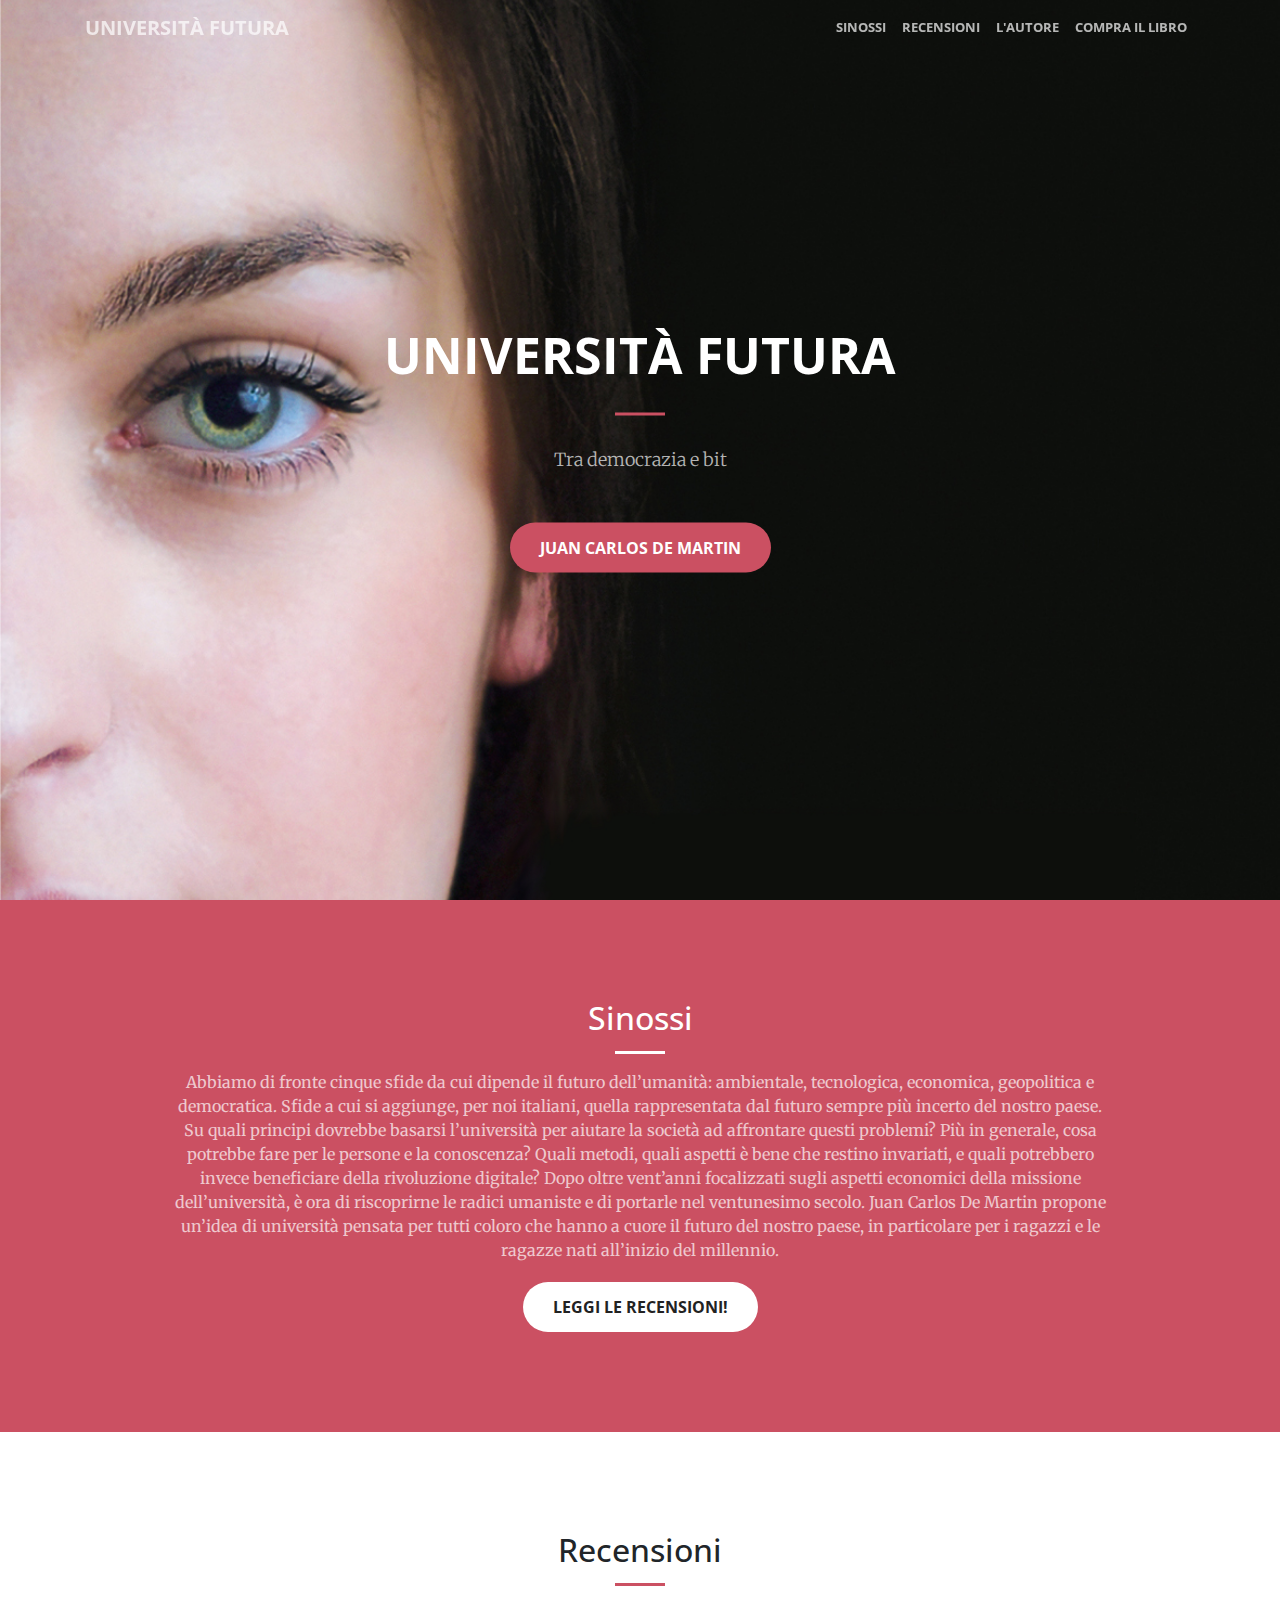
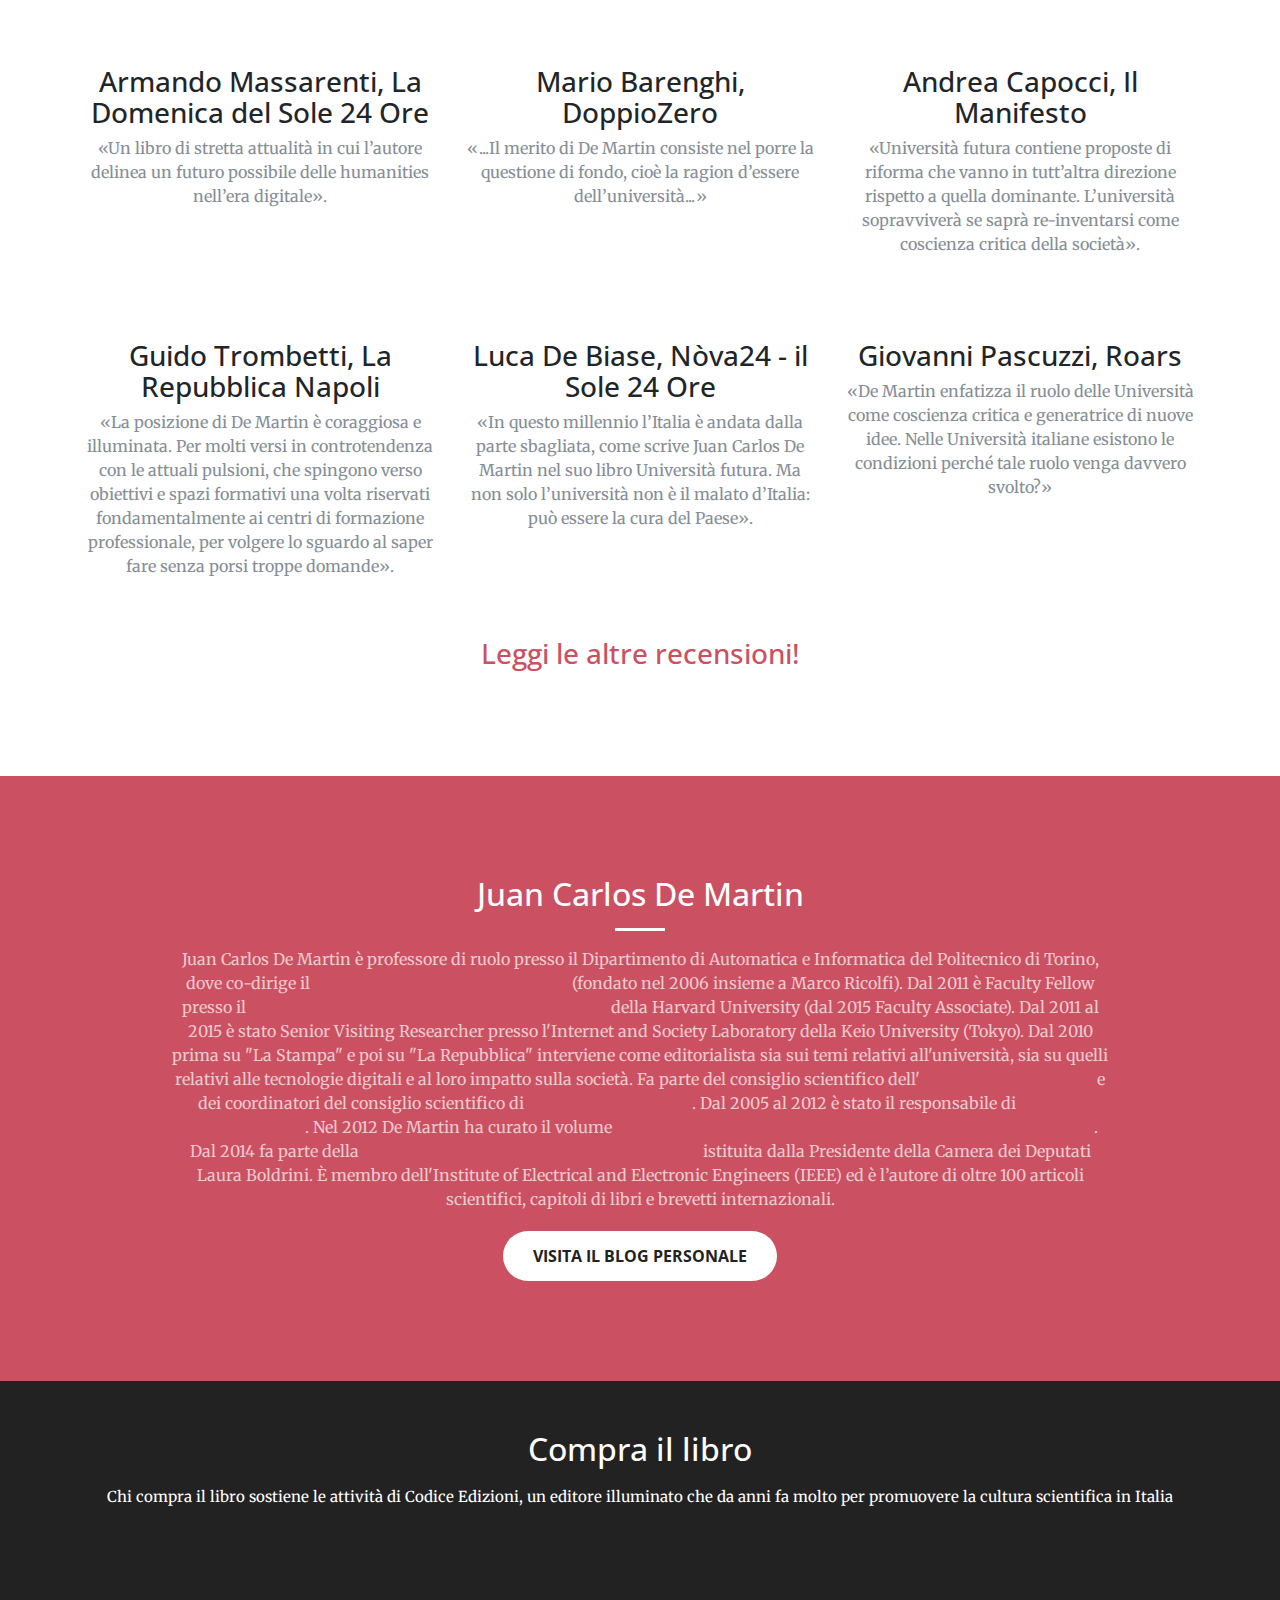
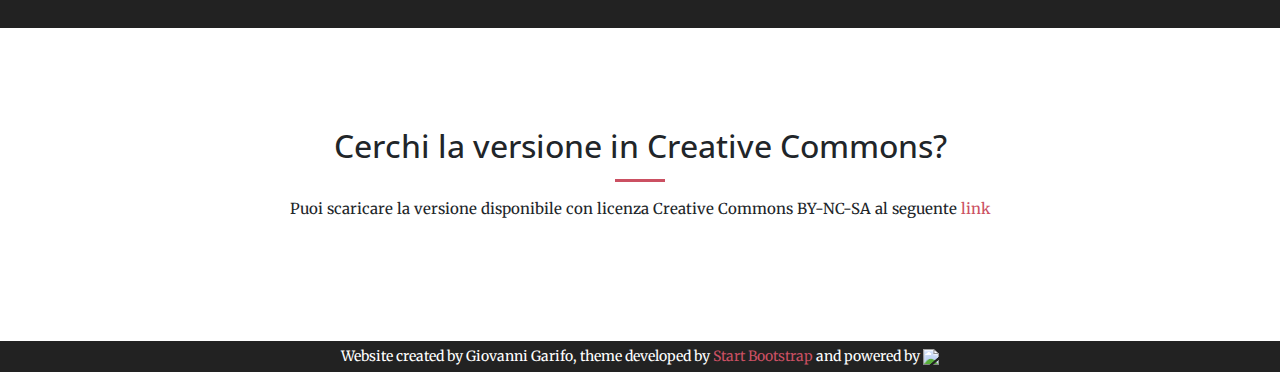
==== index.html @ fe50b53c "minor changes to main menu" ====
<!DOCTYPE html>
<html lang="en">

<head>

  <meta charset="utf-8">
  <meta name="viewport" content="width=device-width, initial-scale=1, shrink-to-fit=no">
  <meta name="description" content="Sito web del libro Università Futura scritto da Juan Carlos De Martin.">
  <meta name="author" content="Juan Carlos De Martin">

  <title>Università Futura</title>

  <!-- Twitter Card data -->
  <meta name="twitter:card" content="summary">
  <meta name="twitter:title" content="Page Title">
  <meta name="twitter:description" content="Sito web del libro Università Futura scritto da Juan Carlos De Martin.">
  <!-- Twitter Summary card images must be at least 120x120px -->
  <meta name="twitter:image" content="http://www.universitafutura.it/img/header-crop.jpg">

  <!-- Open Graph data -->
  <meta property="og:title" content="Universita Futura" />
  <meta property="og:url" content="http://www.universitafutura.it" />
  <meta property="og:image" content="http://www.universitafutura.it/img/header-crop.jpg" />
  <meta property="og:description" content="Sito web del libro Università Futura scritto da Juan Carlos De Martin." />
  <meta property="og:site_name" content="Universita Futura" />


  <!-- Bootstrap core CSS -->
  <link href="vendor/bootstrap/css/bootstrap.min.css" rel="stylesheet">

  <!-- Custom fonts for this template -->
  <link href="vendor/font-awesome/css/font-awesome.min.css" rel="stylesheet" type="text/css">
  <link href='https://fonts.googleapis.com/css?family=Open+Sans:300italic,400italic,600italic,700italic,800italic,400,300,600,700,800'
    rel='stylesheet' type='text/css'>
  <link href='https://fonts.googleapis.com/css?family=Merriweather:400,300,300italic,400italic,700,700italic,900,900italic'
    rel='stylesheet' type='text/css'>

  <!-- Plugin CSS -->
  <link href="vendor/magnific-popup/magnific-popup.css" rel="stylesheet">

  <!-- Custom styles for this template CHANGE TO CSS ONCE FINISHED -->
  <link href="css/creative.css" rel="stylesheet">

</head>

<body id="page-top">

  <!-- Navigation -->
  <nav class="navbar navbar-expand-lg navbar-light fixed-top" id="mainNav">
    <div class="container">
      <a class="navbar-brand js-scroll-trigger" href="#page-top">Università Futura</a>
      <button class="navbar-toggler navbar-toggler-right" type="button" data-toggle="collapse" data-target="#navbarResponsive"
        aria-controls="navbarResponsive" aria-expanded="false" aria-label="Toggle navigation">
        <span class="navbar-toggler-icon"></span>
      </button>
      <div class="collapse navbar-collapse" id="navbarResponsive">
        <ul class="navbar-nav ml-auto">
          <li class="nav-item">
            <a class="nav-link js-scroll-trigger" href="#synopsis">Sinossi</a>
          </li>
          <li class="nav-item">
            <a class="nav-link js-scroll-trigger" href="#reviews">Recensioni</a>
          </li>
          <li class="nav-item">
            <a class="nav-link js-scroll-trigger" href="#author">L'Autore</a>
          </li>
          <li class="nav-item">
            <a class="nav-link js-scroll-trigger" href="#buy">Compra il libro</a>
          </li>
        </ul>
      </div>
    </div>
  </nav>

  <header class="masthead">
    <div class="header-content">
      <div class="header-content-inner">
        <h1 id="homeHeading">Università Futura</h1>
        <hr>
        <p>Tra democrazia e bit</p>
        <a class="btn btn-primary btn-xl js-scroll-trigger" href="#author">Juan Carlos De Martin</a>
      </div>
    </div>
  </header>

  <section class="bg-primary" id="synopsis">
    <div class="container">
      <div class="row">
        <div class="col-lg-8 mx-auto text-center" style="max-width: 85%; flex: 85%;">
          <h2 class="section-heading text-white">Sinossi</h2>
          <hr class="light">
          <p class="text-faded">Abbiamo di fronte cinque sfide da cui dipende il futuro dell’umanità: ambientale, tecnologica, economica, geopolitica
            e democratica. Sfide a cui si aggiunge, per noi italiani, quella rappresentata dal futuro sempre più incerto
            del nostro paese. Su quali principi dovrebbe basarsi l’università per aiutare la società ad affrontare questi
            problemi? Più in generale, cosa potrebbe fare per le persone e la conoscenza? Quali metodi, quali aspetti è bene
            che restino invariati, e quali potrebbero invece beneficiare della rivoluzione digitale? Dopo oltre vent’anni
            focalizzati sugli aspetti economici della missione dell’università, è ora di riscoprirne le radici umaniste e
            di portarle nel ventunesimo secolo. Juan Carlos De Martin propone un’idea di università pensata per tutti coloro
            che hanno a cuore il futuro del nostro paese, in particolare per i ragazzi e le ragazze nati all’inizio del millennio.</p>
          <a class="btn btn-default btn-xl js-scroll-trigger" href="#reviews">Leggi le recensioni!</a>
        </div>
      </div>
    </div>
  </section>

  <section id="reviews">
    <div class="container">
      <div class="row">
        <div class="col-lg-12 text-center">
          <h2 class="section-heading">Recensioni</h2>
          <hr class="primary">
        </div>
      </div>
    </div>
    <div class="container">
      <div class="row">
        <div class="col-lg-4 col-md-6 text-center">
          <div class="reviews-box">
            <a href="http://www.codiceedizioni.it/rassegne/de-martin-le-radici-del-futuro-armando-massarenti-la-domenica-del-sole-24-ore/">
              <i class="fa fa-4x fa-newspaper-o text-primary sr-icons"></i>
            </a>
            <h3>Armando Massarenti, La Domenica del Sole 24 Ore</h3>
            <p class="text-muted">«Un libro di stretta attualità in cui l’autore delinea un futuro possibile delle humanities nell’era digitale».</p>
          </div>
        </div>
        <div class="col-lg-4 col-md-6 text-center">
          <div class="reviews-box">
            <a href="http://www.doppiozero.com/materiali/cosa-serve-luniversita">
              <i class="fa fa-4x fa-newspaper-o text-primary sr-icons"></i>
            </a>
            <h3>Mario Barenghi, DoppioZero</h3>
            <p class="text-muted">«...Il merito di De Martin consiste nel porre la questione di fondo, cioè la ragion d’essere dell’università...»</p>
          </div>
        </div>
        <div class="col-lg-4 col-md-6 text-center">
          <div class="reviews-box">
            <a href="http://www.codiceedizioni.it/rassegne/de-martin-lindifferenza-sistema-soffoca-lagora-del-sapere-andrea-capocci-manifesto/">
              <i class="fa fa-4x fa-newspaper-o text-primary sr-icons"></i>
            </a>
            <h3>Andrea Capocci, Il Manifesto</h3>
            <p class="text-muted">
              «Università futura contiene proposte di riforma che vanno in tutt’altra direzione rispetto a quella dominante. L’università
              sopravviverà se saprà re-inventarsi come coscienza critica della società».</p>
          </div>
        </div>
        <div class="col-lg-4 col-md-6 text-center">
          <div class="reviews-box">
            <a href="http://www.codiceedizioni.it/rassegne/de-martin-perche-difendo-pensiero-inutile-guido-trombetti-la-repubblica-napoli/">
              <i class="fa fa-4x fa-newspaper-o text-primary sr-icons"></i>
            </a>
            <h3>Guido Trombetti, La Repubblica Napoli</h3>
            <p class="text-muted">«La posizione di De Martin è coraggiosa e illuminata. Per molti versi in controtendenza con le attuali pulsioni,
              che spingono verso obiettivi e spazi formativi una volta riservati fondamentalmente ai centri di formazione
              professionale, per volgere lo sguardo al saper fare senza porsi troppe domande».</p>

          </div>
        </div>
        <div class="col-lg-4 col-md-6 text-center">
          <div class="reviews-box">
            <a href="http://www.codiceedizioni.it/rassegne/de-martin-ricerca-globale-cura-litalia-luca-de-biase-nova24-sole-24-ore/">
              <i class="fa fa-4x fa-newspaper-o text-primary sr-icons"></i>
            </a>
            <h3>Luca De Biase, Nòva24 - il Sole 24 Ore</h3>
            <p class="text-muted">
              «In questo millennio l’Italia è andata dalla parte sbagliata, come scrive Juan Carlos De Martin nel suo libro Università
              futura. Ma non solo l’università non è il malato d’Italia: può essere la cura del Paese».</p>
          </div>
        </div>
        <div class="col-lg-4 col-md-6 text-center">
          <div class="reviews-box">
            <a href="https://www.roars.it/online/a-proposito-del-libro-universita-futura-tra-democrazia-e-bit/">
              <i class="fa fa-4x fa-newspaper-o text-primary sr-icons"></i>
            </a>
            <h3>Giovanni Pascuzzi, Roars</h3>
            <p class="text-muted">«De Martin enfatizza il ruolo delle Università come coscienza critica e generatrice di nuove idee. Nelle Università
              italiane esistono le condizioni perché tale ruolo venga davvero svolto?»</p>
          </div>
        </div>
      </div>
    </div>
    <!-- altre recensioni -->
    <div style="text-align: center; padding-top: 40px;">
      <a href="http://www.codiceedizioni.it/libri/universita-futura/">
        <h3>Leggi le altre recensioni!</h3>
      </a>
    </div>

  </section>

  <section class="bg-primary" id="author">
    <div class="container">
      <div class="row">
        <div class="col-lg-8 mx-auto text-center" style="max-width: 85%; flex: 85%;">
          <h2 class="section-heading text-white">Juan Carlos De Martin</h2>
          <hr class="light">
          <p class="text-faded">Juan Carlos De Martin è professore di ruolo presso il Dipartimento di Automatica e Informatica del Politecnico
            di Torino, dove co-dirige il
            <a href="https://nexa.polito.it">Centro Nexa su Internet e Società</a> (fondato nel 2006 insieme a Marco Ricolfi). Dal 2011 è Faculty Fellow presso
            il
            <a href="https://cyber.harvard.edu">Berkman Klein Center for Internet and Society</a> della Harvard University (dal 2015 Faculty Associate). Dal
            2011 al 2015 è stato Senior Visiting Researcher presso l'Internet and Society Laboratory della Keio University
            (Tokyo). Dal 2010 prima su "La Stampa" e poi su "La Repubblica" interviene come editorialista sia sui temi relativi
            all'università, sia su quelli relativi alle tecnologie digitali e al loro impatto sulla società. Fa parte del
            consiglio scientifico dell'
            <a href="http://www.treccani.it">Enciclopedia Treccani</a> e dei coordinatori del consiglio scientifico di
            <a href="http://biennaledemocrazia.it">Biennale Democrazia</a>. Dal 2005 al 2012 è stato il responsabile di
            <a href="http://www.creativecommons.it">Creative Commons Italia</a>. Nel 2012 De Martin ha curato il volume
            <a href="https://www.openbookpublishers.com/product/93/the-digital-public-domain--foundations-for-an-open-culture">“The Digital Public Domain: Foundations for an Open Culture”</a>. Dal 2014 fa parte della
            <a href="http://www.camera.it/leg17/1174">commissione di studio sui diritti in Internet</a> istituita dalla Presidente della Camera dei Deputati Laura
            Boldrini. È membro dell'Institute of Electrical and Electronic Engineers (IEEE) ed è l’autore di oltre 100 articoli
            scientifici, capitoli di libri e brevetti internazionali. </p>
          <a class="btn btn-default btn-xl js-scroll-trigger" href="https://demartin.polito.it/">Visita il Blog Personale</a>
        </div>
      </div>
    </div>
  </section>

  <div class="call-to-action bg-dark">
    <div class="container text-center">
      <h2>Compra il libro</h2>
      <p style="font-size: 15px;">Chi compra il libro sostiene le attività di Codice Edizioni, un editore illuminato che da anni fa molto per promuovere
        la cultura scientifica in Italia</p>
      <a class="btn btn-default btn-xl sr-button" href="https://www.ibs.it/universita-futura-tra-democrazia-bit-ebook-juan-carlos-de-martin/e/9788875786830">IBS</a>
      <a class="btn btn-default btn-xl sr-button" href="http://www.codiceedizioni.it/libri/universita-futura/">CodiceEdizioni</a>
      <a class="btn btn-default btn-xl sr-button" href="https://www.amazon.it/Universit%C3%A0-futura-Tra-democrazia-bit/dp/8875784302/ref=sr_1_1?ie=UTF8&qid=1504892386&sr=8-1&keywords=universit%C3%A0+futura">Amazon</a>
    </div>
  </div>

  <section id="buy">
    <div class="container">
      <div class="row">
        <div class="col-lg-8 mx-auto text-center">
          <h2 class="section-heading">Cerchi la versione in Creative Commons?</h2>
          <hr class="primary">
          <p style="font-size: 15px;">Puoi scaricare la versione disponibile con licenza Creative Commons BY-NC-SA al seguente
            <a href="files/Book-De_Martin-Universita_Futura_Tra_democrazia_e_bit-2017.pdf">link</a>
          </p>
        </div>
      </div>
    </div>
  </section>

  <div class="credits bg-dark">
    <div class="container text-center">
      <p style="font-size: 14px; margin-bottom: 0px; padding: 5px;">Website created by Giovanni Garifo, theme developed by
        <a href="https://startbootstrap.com/">Start Bootstrap</a> and powered by
        <a href="https://getbootstrap.com/">
          <img style="width: 50px;" class="credits-logo" src="http://getbootstrap.com/assets/img/bootstrap-stack.png" />
        </a>
      </p>
    </div>

    <!-- Bootstrap core JavaScript -->
    <script src="vendor/jquery/jquery.min.js"></script>
    <script src="vendor/popper/popper.min.js"></script>
    <script src="vendor/bootstrap/js/bootstrap.min.js"></script>

    <!-- Plugin JavaScript -->
    <script src="vendor/jquery-easing/jquery.easing.min.js"></script>
    <script src="vendor/scrollreveal/scrollreveal.min.js"></script>
    <script src="vendor/magnific-popup/jquery.magnific-popup.min.js"></script>

    <!-- Custom scripts for this template -->
    <script src="js/creative.min.js"></script>

</body>

</html>
---- css/creative.css ----
body,
html {
  width: 100%;
  height: 100%; }

body {
  font-family: 'Merriweather', 'Helvetica Neue', Arial, sans-serif; }

hr {
  max-width: 50px;
  border-width: 3px;
  border-color: #cb5062; }

hr.light {
  border-color: white; }

a {
  color: #cb5062;
  -webkit-transition: all 0.2s;
  -moz-transition: all 0.2s;
  transition: all 0.2s; }
  a:focus, a:hover {
    color: #cb5062; }

h1,
h2,
h3,
h4,
h5,
h6 {
  font-family: 'Open Sans', 'Helvetica Neue', Arial, sans-serif; }

p {
  font-size: 16px;
  line-height: 1.5;
  margin-bottom: 20px; }

.bg-primary {
  background-color: #cb5062 !important; }

.bg-dark {
  color: white;
  background-color: #222222 !important; }

.text-faded {
  color: rgba(255, 255, 255, 0.7); }

section {
  padding: 100px 0; }

.section-heading {
  margin-top: 0; }

::-moz-selection {
  color: white;
  background: #222222;
  text-shadow: none; }

::selection {
  color: white;
  background: #222222;
  text-shadow: none; }

img::selection {
  color: white;
  background: transparent; }

img::-moz-selection {
  color: white;
  background: transparent; }

body {
  -webkit-tap-highlight-color: #222222; }

#mainNav {
  border-color: rgba(34, 34, 34, 0.05);
  background-color: white;
  font-family: 'Open Sans', 'Helvetica Neue', Arial, sans-serif;
  -webkit-transition: all 0.2s;
  -moz-transition: all 0.2s;
  transition: all 0.2s; }
  #mainNav .navbar-brand {
    font-weight: 700;
    text-transform: uppercase;
    color: #cb5062;
    font-family: 'Open Sans', 'Helvetica Neue', Arial, sans-serif; }
    #mainNav .navbar-brand:focus, #mainNav .navbar-brand:hover {
      color: #cb5062; }
  #mainNav .navbar-toggle {
    font-size: 12px;
    font-weight: 700;
    text-transform: uppercase;
    color: #222222; }
  #mainNav .navbar-nav > li.nav-item > a.nav-link:focus,
  #mainNav .navbar-nav > li.nav-item > a.nav-link {
    font-size: 13px;
    font-weight: 700;
    text-transform: uppercase;
    color: #222222; }
    #mainNav .navbar-nav > li.nav-item > a.nav-link:focus:hover,
    #mainNav .navbar-nav > li.nav-item > a.nav-link:hover {
      color: #cb5062; }
    #mainNav .navbar-nav > li.nav-item > a.nav-link:focus.active,
    #mainNav .navbar-nav > li.nav-item > a.nav-link.active {
      color: #cb5062 !important;
      background-color: transparent; }
      #mainNav .navbar-nav > li.nav-item > a.nav-link:focus.active:hover,
      #mainNav .navbar-nav > li.nav-item > a.nav-link.active:hover {
        background-color: transparent; }
  @media (min-width: 992px) {
    #mainNav {
      border-color: rgba(255, 255, 255, 0.3);
      background-color: transparent; }
      #mainNav .navbar-brand {
        color: rgba(255, 255, 255, 0.7); }
        #mainNav .navbar-brand:focus, #mainNav .navbar-brand:hover {
          color: white; }
      #mainNav .navbar-nav > li.nav-item > a.nav-link,
      #mainNav .navbar-nav > li.nav-item > a.nav-link:focus {
        color: rgba(255, 255, 255, 0.7); }
        #mainNav .navbar-nav > li.nav-item > a.nav-link:hover,
        #mainNav .navbar-nav > li.nav-item > a.nav-link:focus:hover {
          color: white; }
      #mainNav.navbar-shrink {
        border-color: rgba(34, 34, 34, 0.05);
        background-color: white; }
        #mainNav.navbar-shrink .navbar-brand {
          font-size: 16px;
          color: #cb5062; }
          #mainNav.navbar-shrink .navbar-brand:focus, #mainNav.navbar-shrink .navbar-brand:hover {
            color: #cb5062; }
        #mainNav.navbar-shrink .navbar-nav > li.nav-item > a.nav-link,
        #mainNav.navbar-shrink .navbar-nav > li.nav-item > a.nav-link:focus {
          color: #222222; }
          #mainNav.navbar-shrink .navbar-nav > li.nav-item > a.nav-link:hover,
          #mainNav.navbar-shrink .navbar-nav > li.nav-item > a.nav-link:focus:hover {
            color: #cb5062; } }

header.masthead {
  position: relative;
  width: 100%;
  min-height: auto;
  text-align: center;
  color: white;
  background-image: url("../img/header.jpg");
  background-position: center;
  -webkit-background-size: cover;
  -moz-background-size: cover;
  -o-background-size: cover;
  background-size: cover; }
  header.masthead .header-content {
    position: relative;
    width: 100%;
    padding: 150px 15px 100px;
    text-align: center; }
    header.masthead .header-content .header-content-inner h1 {
      font-size: 30px;
      font-weight: 700;
      margin-top: 0;
      margin-bottom: 0;
      text-transform: uppercase; }
    header.masthead .header-content .header-content-inner hr {
      margin: 30px auto; }
    header.masthead .header-content .header-content-inner p {
      font-size: 16px;
      font-weight: 300;
      margin-bottom: 50px;
      color: rgba(255, 255, 255, 0.7); }
  @media (min-width: 768px) {
    header.masthead {
      height: 100%;
      min-height: 600px; }
      header.masthead .header-content {
        position: absolute;
        top: 50%;
        padding: 0 50px;
        -webkit-transform: translateY(-50%);
        -ms-transform: translateY(-50%);
        transform: translateY(-50%); }
        header.masthead .header-content .header-content-inner {
          max-width: 1000px;
          margin-right: auto;
          margin-left: auto; }
          header.masthead .header-content .header-content-inner h1 {
            font-size: 50px; }
          header.masthead .header-content .header-content-inner p {
            font-size: 18px;
            max-width: 80%;
            margin-right: auto;
            margin-left: auto; } }

.service-box {
  max-width: 400px;
  margin: 50px auto 0; }
  @media (min-width: 992px) {
    .service-box {
      margin: 20px auto 0; } }
  .service-box p {
    margin-bottom: 0; }

.portfolio-box {
  position: relative;
  display: block;
  max-width: 650px;
  margin: 0 auto; }
  .portfolio-box .portfolio-box-caption {
    position: absolute;
    bottom: 0;
    display: block;
    width: 100%;
    height: 100%;
    text-align: center;
    opacity: 0;
    color: white;
    background: rgba(203, 80, 98, 0.9);
    -webkit-transition: all 0.2s;
    -moz-transition: all 0.2s;
    transition: all 0.2s; }
    .portfolio-box .portfolio-box-caption .portfolio-box-caption-content {
      position: absolute;
      top: 50%;
      width: 100%;
      transform: translateY(-50%);
      text-align: center; }
      .portfolio-box .portfolio-box-caption .portfolio-box-caption-content .project-category,
      .portfolio-box .portfolio-box-caption .portfolio-box-caption-content .project-name {
        padding: 0 15px;
        font-family: 'Open Sans', 'Helvetica Neue', Arial, sans-serif; }
      .portfolio-box .portfolio-box-caption .portfolio-box-caption-content .project-category {
        font-size: 14px;
        font-weight: 600;
        text-transform: uppercase; }
      .portfolio-box .portfolio-box-caption .portfolio-box-caption-content .project-name {
        font-size: 18px; }
  .portfolio-box:hover .portfolio-box-caption {
    opacity: 1; }
  .portfolio-box:focus {
    outline: none; }
  @media (min-width: 768px) {
    .portfolio-box .portfolio-box-caption .portfolio-box-caption-content .project-category {
      font-size: 16px; }
    .portfolio-box .portfolio-box-caption .portfolio-box-caption-content .project-name {
      font-size: 22px; } }

.call-to-action {
  padding: 50px 0; }
  .call-to-action h2 {
    margin: 0 auto 20px; }

.text-primary {
  color: #cb5062 !important; }

.no-gutter > [class*='col-'] {
  padding-right: 0;
  padding-left: 0; }

.btn-default {
  color: #222222;
  border-color: white;
  background-color: white; }
  .btn-default.focus, .btn-default:focus {
    color: #222222;
    border-color: #bfbfbf;
    background-color: #e6e6e6; }
  .btn-default:hover {
    color: #222222;
    border-color: #e0e0e0;
    background-color: #e6e6e6; }
  .btn-default.active, .btn-default:active, .open > .btn-default.dropdown-toggle {
    color: #222222;
    border-color: #e0e0e0;
    background-color: #e6e6e6; }
    .btn-default.active.focus, .btn-default.active:focus, .btn-default.active:hover, .btn-default:active.focus, .btn-default:active:focus, .btn-default:active:hover, .open > .btn-default.dropdown-toggle.focus, .open > .btn-default.dropdown-toggle:focus, .open > .btn-default.dropdown-toggle:hover {
      color: #222222;
      border-color: #bfbfbf;
      background-color: #d4d4d4; }
  .btn-default.active, .btn-default:active, .open > .btn-default.dropdown-toggle {
    background-image: none; }
  .btn-default.disabled.focus, .btn-default.disabled:focus, .btn-default.disabled:hover, .btn-default[disabled].focus, .btn-default[disabled]:focus, .btn-default[disabled]:hover, fieldset[disabled] .btn-default.focus, fieldset[disabled] .btn-default:focus, fieldset[disabled] .btn-default:hover {
    border-color: white;
    background-color: white; }
  .btn-default .badge {
    color: white;
    background-color: #222222; }

.btn-primary {
  color: white;
  border-color: #cb5062;
  background-color: #cb5062; }
  .btn-primary.focus, .btn-primary:focus {
    color: white;
    border-color: #782430;
    background-color: #b33548; }
  .btn-primary:hover {
    color: white;
    border-color: #ab3344;
    background-color: #b33548; }
  .btn-primary.active, .btn-primary:active, .open > .btn-primary.dropdown-toggle {
    color: white;
    border-color: #ab3344;
    background-color: #b33548; }
    .btn-primary.active.focus, .btn-primary.active:focus, .btn-primary.active:hover, .btn-primary:active.focus, .btn-primary:active:focus, .btn-primary:active:hover, .open > .btn-primary.dropdown-toggle.focus, .open > .btn-primary.dropdown-toggle:focus, .open > .btn-primary.dropdown-toggle:hover {
      color: white;
      border-color: #782430;
      background-color: #972d3d; }
  .btn-primary.active, .btn-primary:active, .open > .btn-primary.dropdown-toggle {
    background-image: none; }
  .btn-primary.disabled.focus, .btn-primary.disabled:focus, .btn-primary.disabled:hover, .btn-primary[disabled].focus, .btn-primary[disabled]:focus, .btn-primary[disabled]:hover, fieldset[disabled] .btn-primary.focus, fieldset[disabled] .btn-primary:focus, fieldset[disabled] .btn-primary:hover {
    border-color: #cb5062;
    background-color: #cb5062; }
  .btn-primary .badge {
    color: #cb5062;
    background-color: white; }

.btn {
  font-weight: 700;
  text-transform: uppercase;
  border: none;
  border-radius: 300px;
  font-family: 'Open Sans', 'Helvetica Neue', Arial, sans-serif; }

.btn-xl {
  padding: 15px 30px; }

/*# sourceMappingURL=creative.css.map */
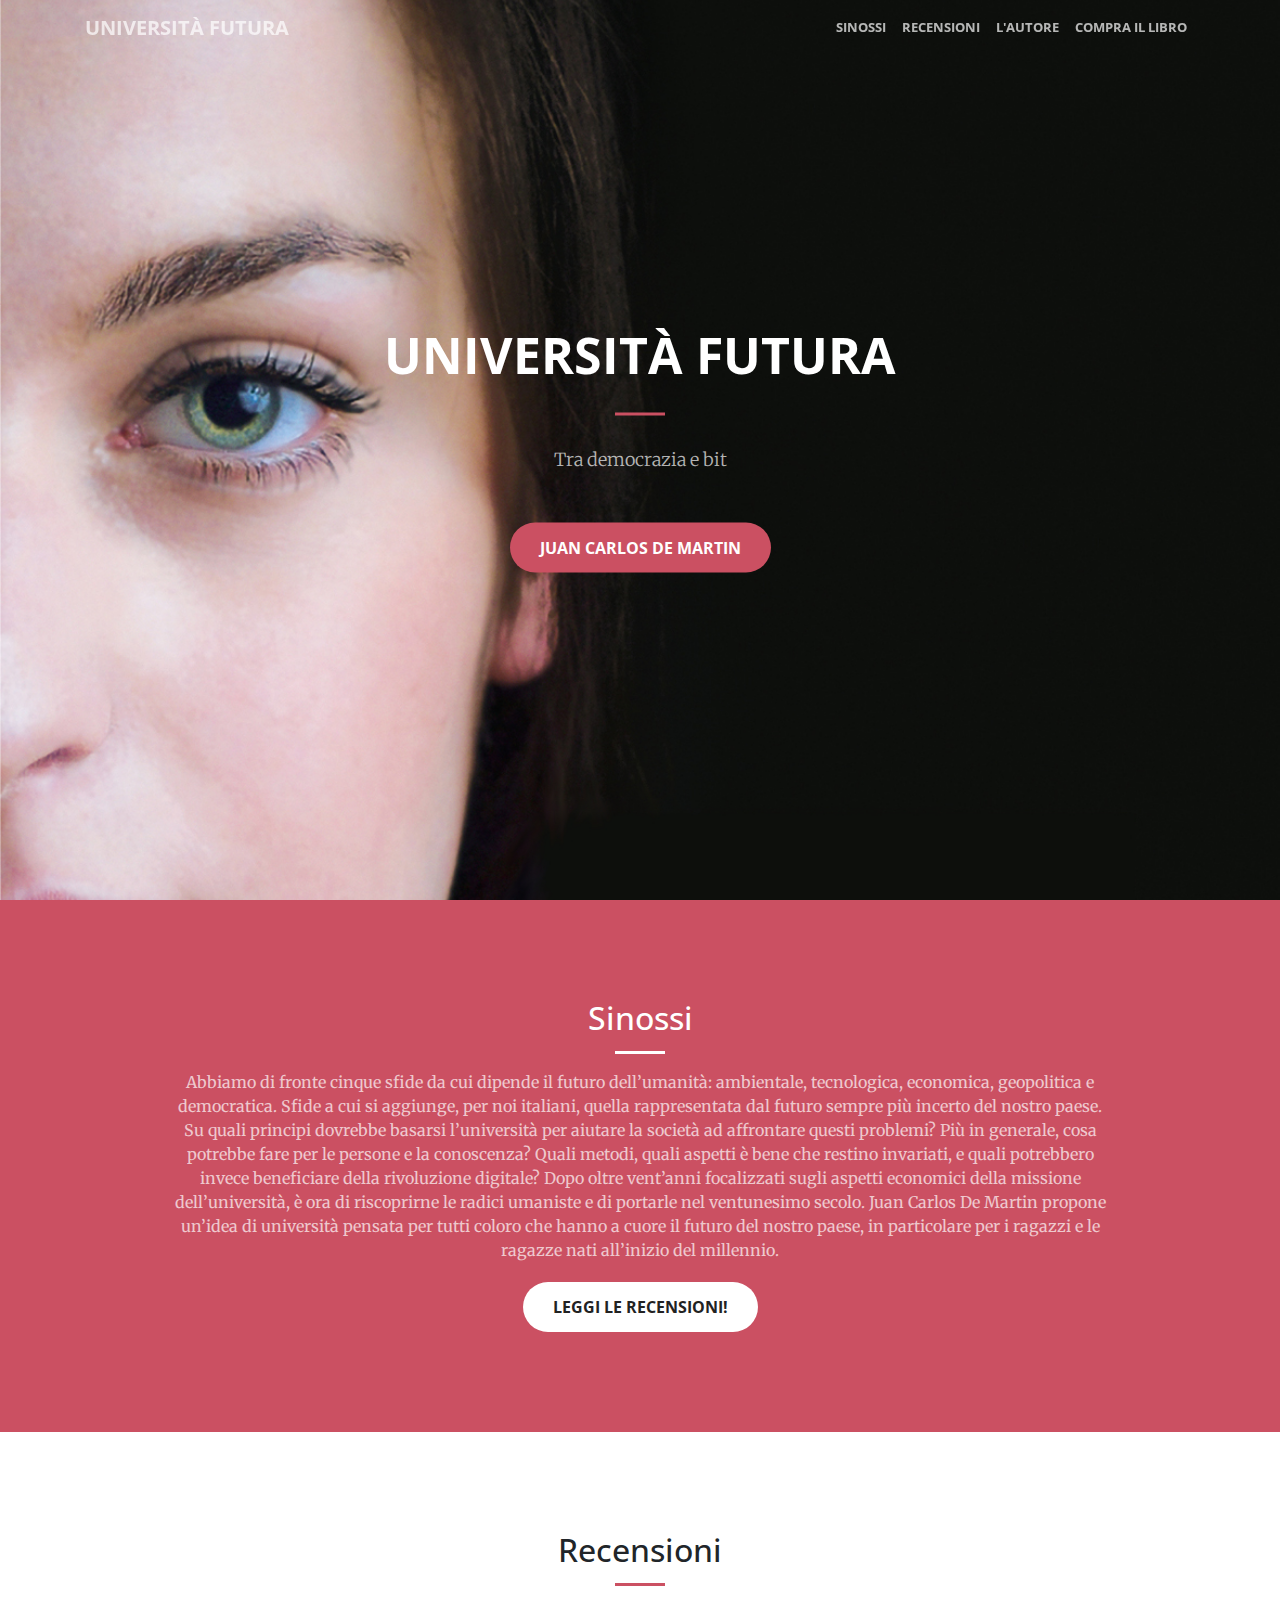
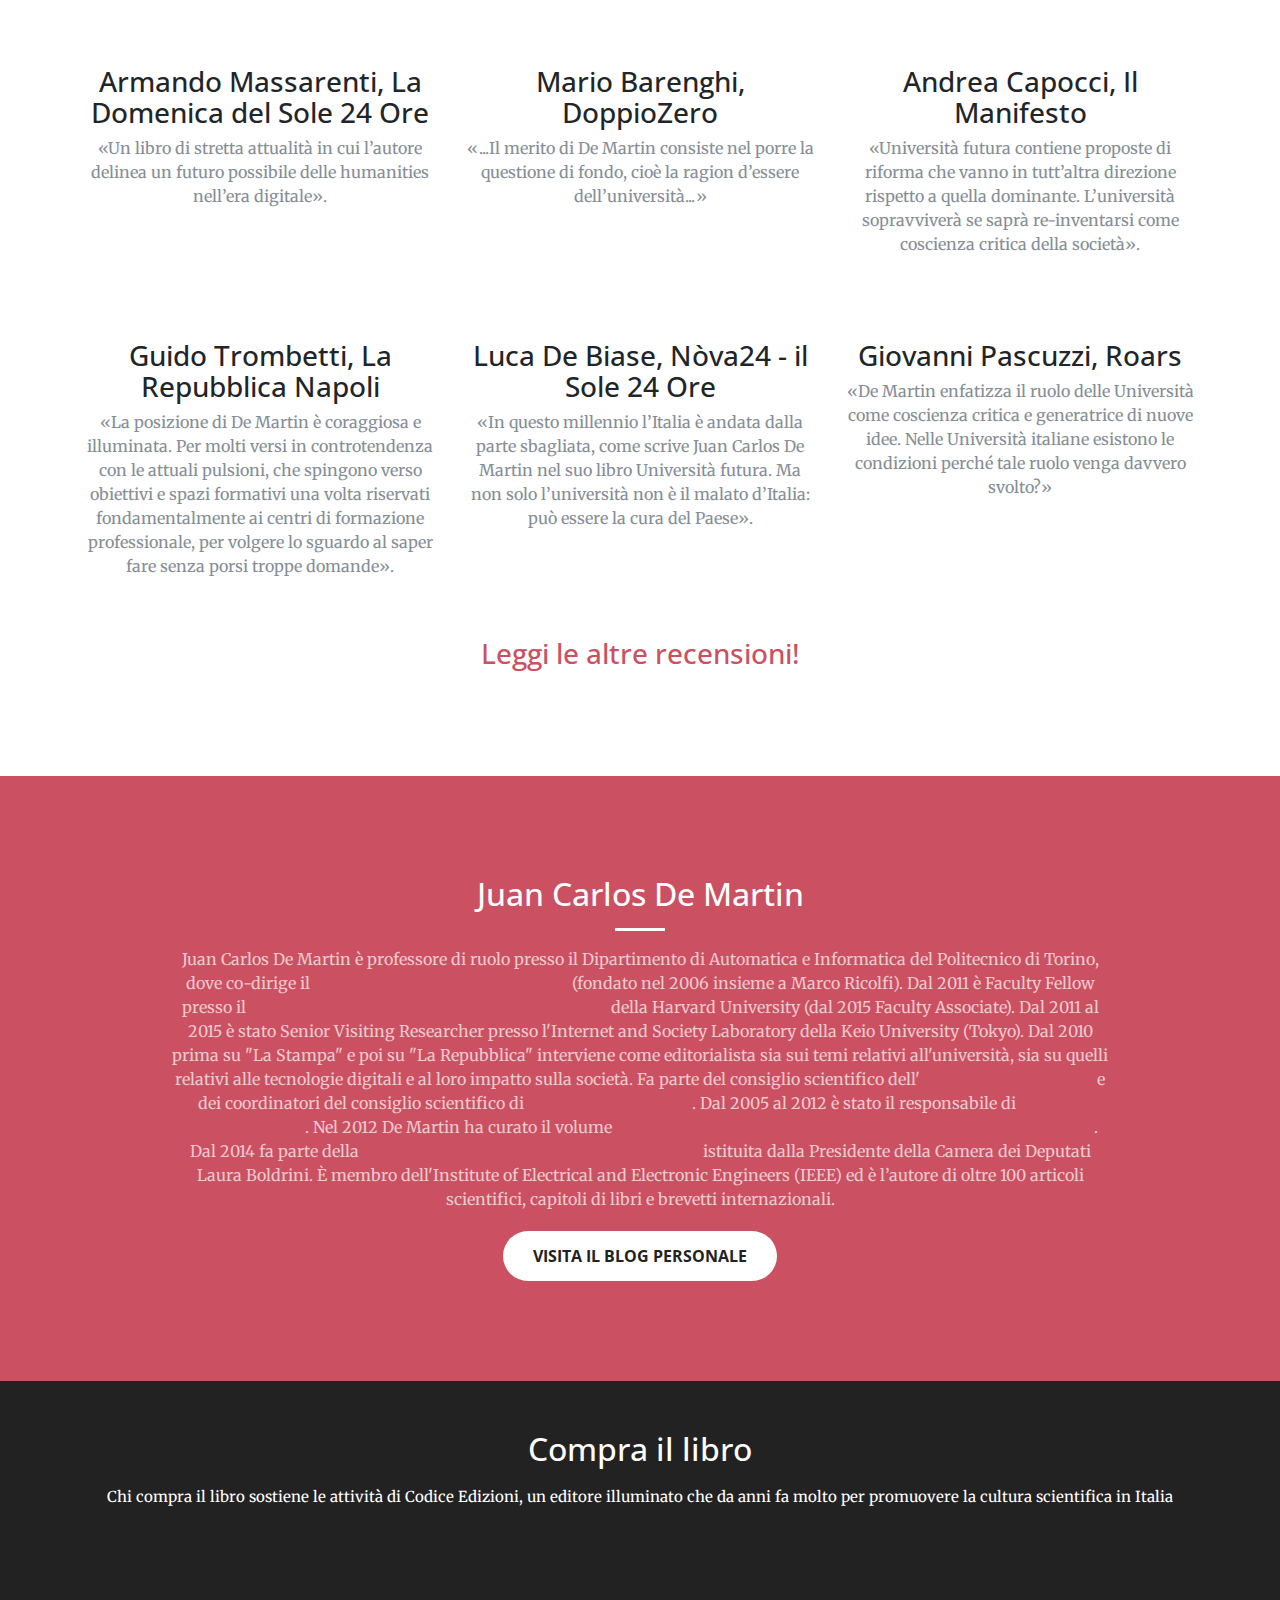
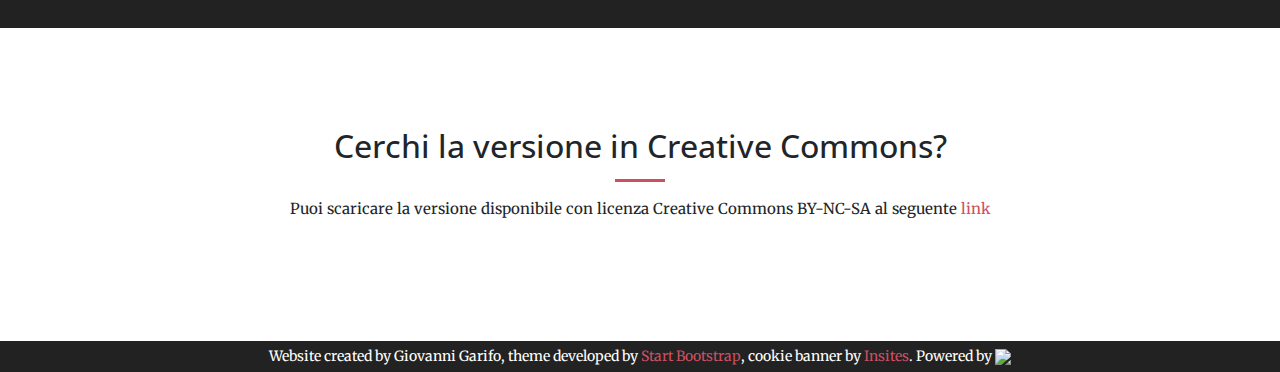
==== commit 93136508: "metatags" ====
--- a/index.html
+++ b/index.html
@@ -1,7 +1,18 @@
 <!DOCTYPE html>
-<html lang="en">
+<html lang="it">
 
 <head>
+
+  <!-- Global site tag (gtag.js) - Google Analytics -->
+  <script async src="https://www.googletagmanager.com/gtag/js?id=UA-18637556-9"></script>
+  <script>
+    window.dataLayer = window.dataLayer || [];
+    function gtag() { dataLayer.push(arguments); }
+    gtag('js', new Date());
+
+    gtag('config', 'UA-18637556-9');
+  </script>
+
 
   <meta charset="utf-8">
   <meta name="viewport" content="width=device-width, initial-scale=1, shrink-to-fit=no">
@@ -40,6 +51,41 @@
 
   <!-- Custom styles for this template CHANGE TO CSS ONCE FINISHED -->
   <link href="css/creative.css" rel="stylesheet">
+
+  <!-- cookie banner -->
+  <link rel="stylesheet" type="text/css" href="css/cookieconsent.min.css" />
+  <script src="js/cookieconsent.min.js"></script>
+  <script>
+
+    window.addEventListener("load", function () {
+
+      setTimeout(function () {
+
+        window.cookieconsent.initialise({
+          "palette": {
+            "popup": {
+              "background": "#151613"
+            },
+            "button": {
+              "background": "transparent",
+              "border": "#cb5062",
+              "text": "#cb5062"
+            }
+          },
+          "position": "bottom-right",
+          "content": {
+            "message": "Questo sito web utilizza i cookies per ottenere statistiche sulle visite ed i download.",
+            "dismiss": "Ok",
+            "link": "Leggi la privacy policy",
+            "href": "privacy-policy.html"
+          }
+        })
+
+      }, 500);
+
+
+    });
+  </script>
 
 </head>
 
@@ -233,7 +279,7 @@
           <h2 class="section-heading">Cerchi la versione in Creative Commons?</h2>
           <hr class="primary">
           <p style="font-size: 15px;">Puoi scaricare la versione disponibile con licenza Creative Commons BY-NC-SA al seguente
-            <a href="files/Book-De_Martin-Universita_Futura_Tra_democrazia_e_bit-2017.pdf">link</a>
+            <a href="cc-copy.html">link</a>
           </p>
         </div>
       </div>
@@ -243,26 +289,28 @@
   <div class="credits bg-dark">
     <div class="container text-center">
       <p style="font-size: 14px; margin-bottom: 0px; padding: 5px;">Website created by Giovanni Garifo, theme developed by
-        <a href="https://startbootstrap.com/">Start Bootstrap</a> and powered by
+        <a href="https://startbootstrap.com/">Start Bootstrap</a>, cookie banner by
+        <a href="https://github.com/insites/cookieconsent">Insites</a>. Powered by
         <a href="https://getbootstrap.com/">
-          <img style="width: 50px;" class="credits-logo" src="http://getbootstrap.com/assets/img/bootstrap-stack.png" />
+          <img style="width: 40px;" class="credits-logo" src="http://getbootstrap.com/assets/img/bootstrap-stack.png" />
         </a>
       </p>
     </div>
-
-    <!-- Bootstrap core JavaScript -->
-    <script src="vendor/jquery/jquery.min.js"></script>
-    <script src="vendor/popper/popper.min.js"></script>
-    <script src="vendor/bootstrap/js/bootstrap.min.js"></script>
-
-    <!-- Plugin JavaScript -->
-    <script src="vendor/jquery-easing/jquery.easing.min.js"></script>
-    <script src="vendor/scrollreveal/scrollreveal.min.js"></script>
-    <script src="vendor/magnific-popup/jquery.magnific-popup.min.js"></script>
-
-    <!-- Custom scripts for this template -->
-    <script src="js/creative.min.js"></script>
+  </div>
+
+  <!-- Bootstrap core JavaScript -->
+  <script src="vendor/jquery/jquery.min.js"></script>
+  <script src="vendor/popper/popper.min.js"></script>
+  <script src="vendor/bootstrap/js/bootstrap.min.js"></script>
+
+  <!-- Plugin JavaScript -->
+  <script src="vendor/jquery-easing/jquery.easing.min.js"></script>
+  <script src="vendor/scrollreveal/scrollreveal.min.js"></script>
+  <script src="vendor/magnific-popup/jquery.magnific-popup.min.js"></script>
+
+  <!-- Custom scripts for this template -->
+  <script src="js/creative.min.js"></script>
 
 </body>
 
-</html>
+</html>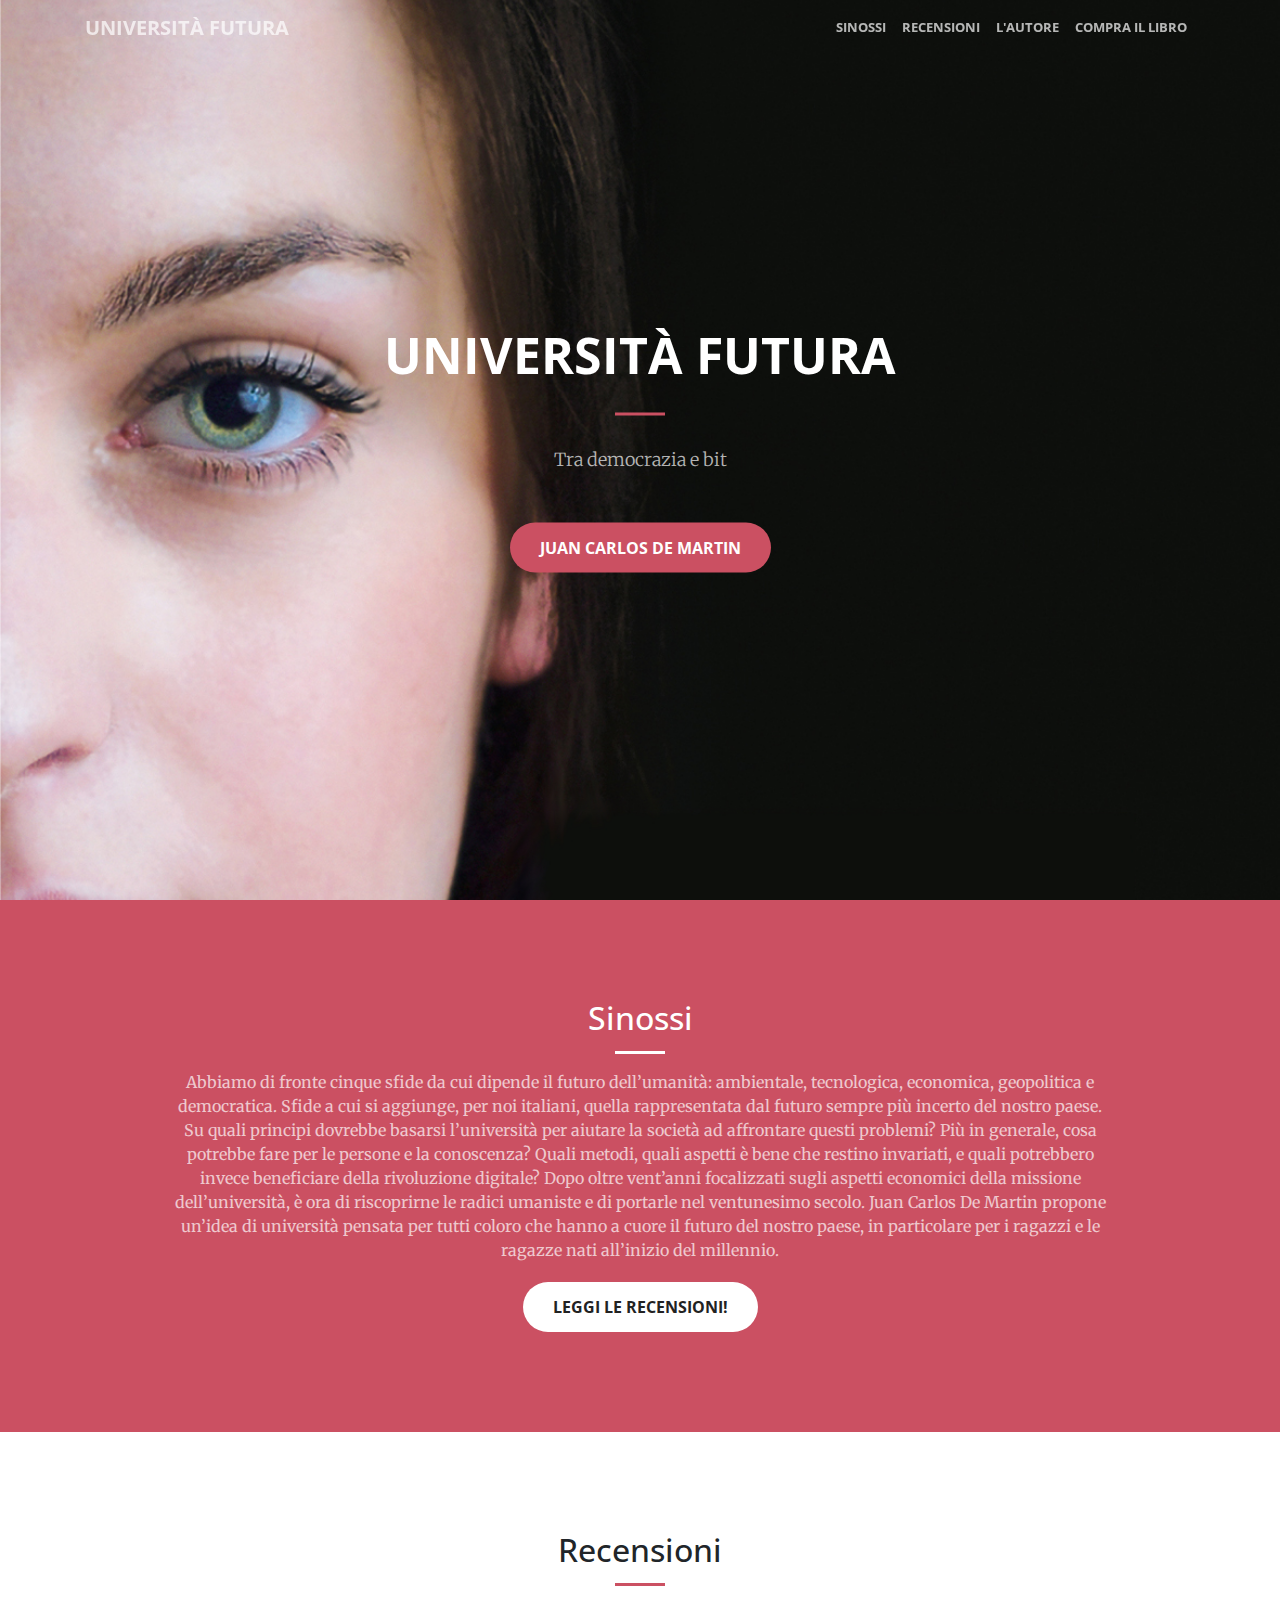
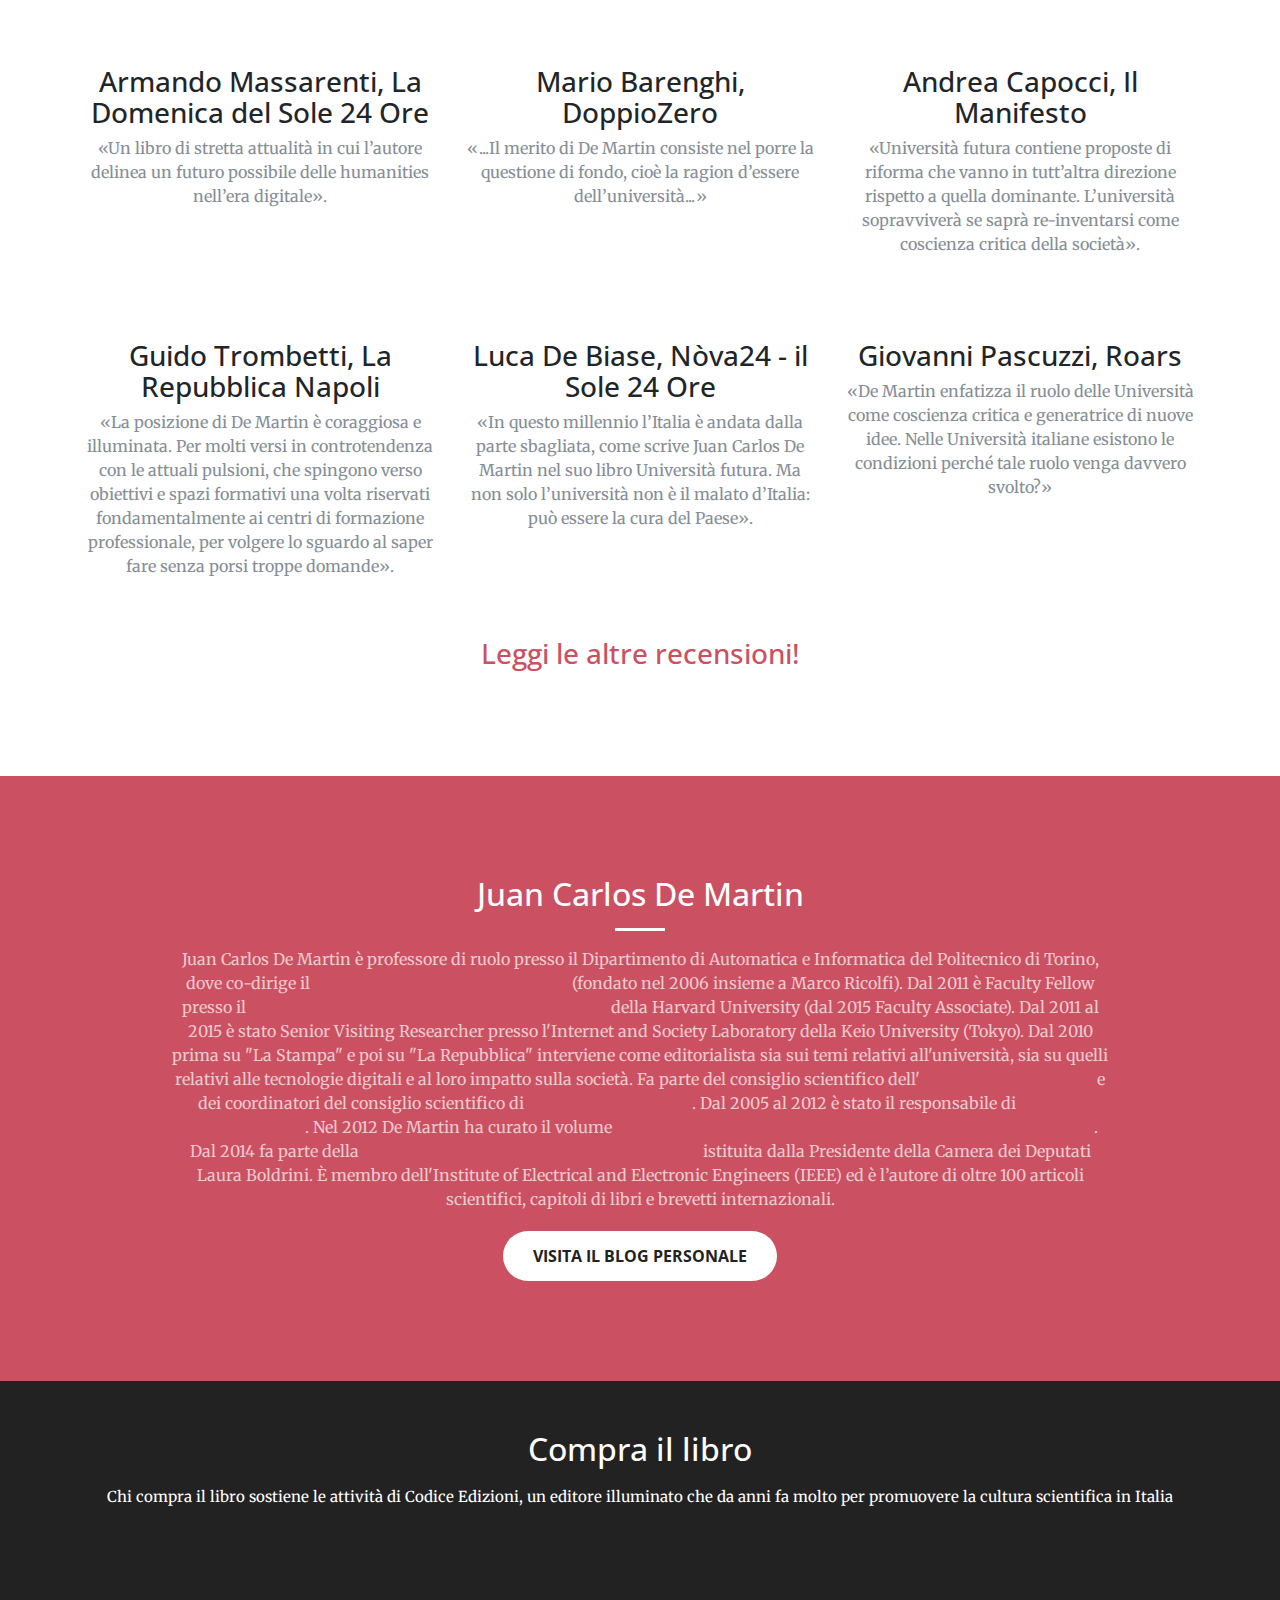
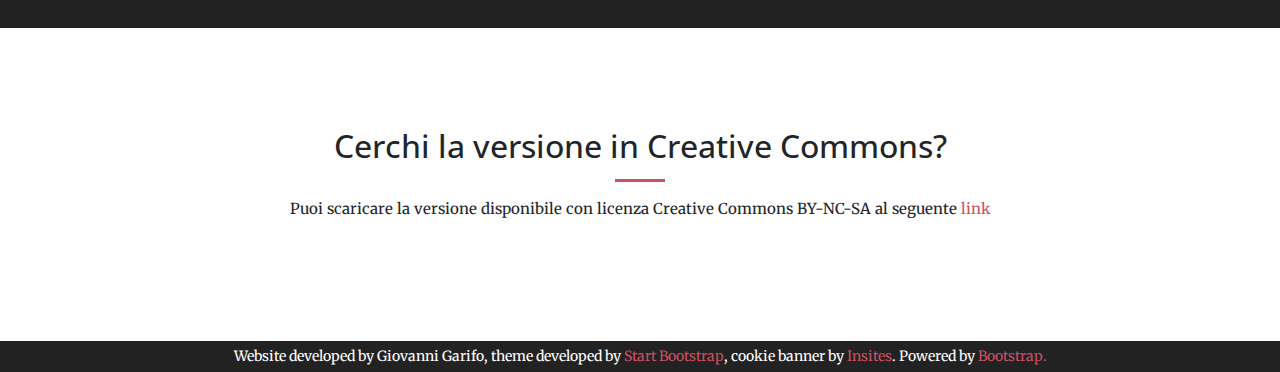
==== commit f523dc22: "added chapters and leggi.html page" ====
--- a/index.html
+++ b/index.html
@@ -3,16 +3,21 @@
 
 <head>
 
-  <!-- Global site tag (gtag.js) - Google Analytics -->
-  <script async src="https://www.googletagmanager.com/gtag/js?id=UA-18637556-9"></script>
-  <script>
-    window.dataLayer = window.dataLayer || [];
-    function gtag() { dataLayer.push(arguments); }
-    gtag('js', new Date());
-
-    gtag('config', 'UA-18637556-9');
+  <!-- Matomo -->
+  <script type="text/javascript">
+    var _paq = window._paq || [];
+    /* tracker methods like "setCustomDimension" should be called before "trackPageView" */
+    _paq.push(['trackPageView']);
+    _paq.push(['enableLinkTracking']);
+    (function () {
+      var u = "https://analytics.nexacenter.org/";
+      _paq.push(['setTrackerUrl', u + 'piwik.php']);
+      _paq.push(['setSiteId', '7']);
+      var d = document, g = d.createElement('script'), s = d.getElementsByTagName('script')[0];
+      g.type = 'text/javascript'; g.async = true; g.defer = true; g.src = u + 'piwik.js'; s.parentNode.insertBefore(g, s);
+    })();
   </script>
-
+  <!-- End Matomo Code -->
 
   <meta charset="utf-8">
   <meta name="viewport" content="width=device-width, initial-scale=1, shrink-to-fit=no">
@@ -23,7 +28,7 @@
 
   <!-- Twitter Card data -->
   <meta name="twitter:card" content="summary">
-  <meta name="twitter:title" content="Page Title">
+  <meta name="twitter:title" content="Universit&agrave; Futura">
   <meta name="twitter:description" content="Sito web del libro Università Futura scritto da Juan Carlos De Martin.">
   <!-- Twitter Summary card images must be at least 120x120px -->
   <meta name="twitter:image" content="http://www.universitafutura.it/img/header-crop.jpg">
@@ -41,9 +46,11 @@
 
   <!-- Custom fonts for this template -->
   <link href="vendor/font-awesome/css/font-awesome.min.css" rel="stylesheet" type="text/css">
-  <link href='https://fonts.googleapis.com/css?family=Open+Sans:300italic,400italic,600italic,700italic,800italic,400,300,600,700,800'
+  <link
+    href='https://fonts.googleapis.com/css?family=Open+Sans:300italic,400italic,600italic,700italic,800italic,400,300,600,700,800'
     rel='stylesheet' type='text/css'>
-  <link href='https://fonts.googleapis.com/css?family=Merriweather:400,300,300italic,400italic,700,700italic,900,900italic'
+  <link
+    href='https://fonts.googleapis.com/css?family=Merriweather:400,300,300italic,400italic,700,700italic,900,900italic'
     rel='stylesheet' type='text/css'>
 
   <!-- Plugin CSS -->
@@ -95,8 +102,9 @@
   <nav class="navbar navbar-expand-lg navbar-light fixed-top" id="mainNav">
     <div class="container">
       <a class="navbar-brand js-scroll-trigger" href="#page-top">Università Futura</a>
-      <button class="navbar-toggler navbar-toggler-right" type="button" data-toggle="collapse" data-target="#navbarResponsive"
-        aria-controls="navbarResponsive" aria-expanded="false" aria-label="Toggle navigation">
+      <button class="navbar-toggler navbar-toggler-right" type="button" data-toggle="collapse"
+        data-target="#navbarResponsive" aria-controls="navbarResponsive" aria-expanded="false"
+        aria-label="Toggle navigation">
         <span class="navbar-toggler-icon"></span>
       </button>
       <div class="collapse navbar-collapse" id="navbarResponsive">
@@ -135,14 +143,21 @@
         <div class="col-lg-8 mx-auto text-center" style="max-width: 85%; flex: 85%;">
           <h2 class="section-heading text-white">Sinossi</h2>
           <hr class="light">
-          <p class="text-faded">Abbiamo di fronte cinque sfide da cui dipende il futuro dell’umanità: ambientale, tecnologica, economica, geopolitica
+          <p class="text-faded">Abbiamo di fronte cinque sfide da cui dipende il futuro dell’umanità: ambientale,
+            tecnologica, economica, geopolitica
             e democratica. Sfide a cui si aggiunge, per noi italiani, quella rappresentata dal futuro sempre più incerto
-            del nostro paese. Su quali principi dovrebbe basarsi l’università per aiutare la società ad affrontare questi
-            problemi? Più in generale, cosa potrebbe fare per le persone e la conoscenza? Quali metodi, quali aspetti è bene
-            che restino invariati, e quali potrebbero invece beneficiare della rivoluzione digitale? Dopo oltre vent’anni
-            focalizzati sugli aspetti economici della missione dell’università, è ora di riscoprirne le radici umaniste e
-            di portarle nel ventunesimo secolo. Juan Carlos De Martin propone un’idea di università pensata per tutti coloro
-            che hanno a cuore il futuro del nostro paese, in particolare per i ragazzi e le ragazze nati all’inizio del millennio.</p>
+            del nostro paese. Su quali principi dovrebbe basarsi l’università per aiutare la società ad affrontare
+            questi
+            problemi? Più in generale, cosa potrebbe fare per le persone e la conoscenza? Quali metodi, quali aspetti è
+            bene
+            che restino invariati, e quali potrebbero invece beneficiare della rivoluzione digitale? Dopo oltre
+            vent’anni
+            focalizzati sugli aspetti economici della missione dell’università, è ora di riscoprirne le radici umaniste
+            e
+            di portarle nel ventunesimo secolo. Juan Carlos De Martin propone un’idea di università pensata per tutti
+            coloro
+            che hanno a cuore il futuro del nostro paese, in particolare per i ragazzi e le ragazze nati all’inizio del
+            millennio.</p>
           <a class="btn btn-default btn-xl js-scroll-trigger" href="#reviews">Leggi le recensioni!</a>
         </div>
       </div>
@@ -162,11 +177,13 @@
       <div class="row">
         <div class="col-lg-4 col-md-6 text-center">
           <div class="reviews-box">
-            <a href="http://www.codiceedizioni.it/rassegne/de-martin-le-radici-del-futuro-armando-massarenti-la-domenica-del-sole-24-ore/">
+            <a
+              href="http://www.codiceedizioni.it/rassegne/de-martin-le-radici-del-futuro-armando-massarenti-la-domenica-del-sole-24-ore/">
               <i class="fa fa-4x fa-newspaper-o text-primary sr-icons"></i>
             </a>
             <h3>Armando Massarenti, La Domenica del Sole 24 Ore</h3>
-            <p class="text-muted">«Un libro di stretta attualità in cui l’autore delinea un futuro possibile delle humanities nell’era digitale».</p>
+            <p class="text-muted">«Un libro di stretta attualità in cui l’autore delinea un futuro possibile delle
+              humanities nell’era digitale».</p>
           </div>
         </div>
         <div class="col-lg-4 col-md-6 text-center">
@@ -175,40 +192,48 @@
               <i class="fa fa-4x fa-newspaper-o text-primary sr-icons"></i>
             </a>
             <h3>Mario Barenghi, DoppioZero</h3>
-            <p class="text-muted">«...Il merito di De Martin consiste nel porre la questione di fondo, cioè la ragion d’essere dell’università...»</p>
-          </div>
-        </div>
-        <div class="col-lg-4 col-md-6 text-center">
-          <div class="reviews-box">
-            <a href="http://www.codiceedizioni.it/rassegne/de-martin-lindifferenza-sistema-soffoca-lagora-del-sapere-andrea-capocci-manifesto/">
+            <p class="text-muted">«...Il merito di De Martin consiste nel porre la questione di fondo, cioè la ragion
+              d’essere dell’università...»</p>
+          </div>
+        </div>
+        <div class="col-lg-4 col-md-6 text-center">
+          <div class="reviews-box">
+            <a
+              href="http://www.codiceedizioni.it/rassegne/de-martin-lindifferenza-sistema-soffoca-lagora-del-sapere-andrea-capocci-manifesto/">
               <i class="fa fa-4x fa-newspaper-o text-primary sr-icons"></i>
             </a>
             <h3>Andrea Capocci, Il Manifesto</h3>
             <p class="text-muted">
-              «Università futura contiene proposte di riforma che vanno in tutt’altra direzione rispetto a quella dominante. L’università
+              «Università futura contiene proposte di riforma che vanno in tutt’altra direzione rispetto a quella
+              dominante. L’università
               sopravviverà se saprà re-inventarsi come coscienza critica della società».</p>
           </div>
         </div>
         <div class="col-lg-4 col-md-6 text-center">
           <div class="reviews-box">
-            <a href="http://www.codiceedizioni.it/rassegne/de-martin-perche-difendo-pensiero-inutile-guido-trombetti-la-repubblica-napoli/">
+            <a
+              href="http://www.codiceedizioni.it/rassegne/de-martin-perche-difendo-pensiero-inutile-guido-trombetti-la-repubblica-napoli/">
               <i class="fa fa-4x fa-newspaper-o text-primary sr-icons"></i>
             </a>
             <h3>Guido Trombetti, La Repubblica Napoli</h3>
-            <p class="text-muted">«La posizione di De Martin è coraggiosa e illuminata. Per molti versi in controtendenza con le attuali pulsioni,
-              che spingono verso obiettivi e spazi formativi una volta riservati fondamentalmente ai centri di formazione
+            <p class="text-muted">«La posizione di De Martin è coraggiosa e illuminata. Per molti versi in
+              controtendenza con le attuali pulsioni,
+              che spingono verso obiettivi e spazi formativi una volta riservati fondamentalmente ai centri di
+              formazione
               professionale, per volgere lo sguardo al saper fare senza porsi troppe domande».</p>
 
           </div>
         </div>
         <div class="col-lg-4 col-md-6 text-center">
           <div class="reviews-box">
-            <a href="http://www.codiceedizioni.it/rassegne/de-martin-ricerca-globale-cura-litalia-luca-de-biase-nova24-sole-24-ore/">
+            <a
+              href="http://www.codiceedizioni.it/rassegne/de-martin-ricerca-globale-cura-litalia-luca-de-biase-nova24-sole-24-ore/">
               <i class="fa fa-4x fa-newspaper-o text-primary sr-icons"></i>
             </a>
             <h3>Luca De Biase, Nòva24 - il Sole 24 Ore</h3>
             <p class="text-muted">
-              «In questo millennio l’Italia è andata dalla parte sbagliata, come scrive Juan Carlos De Martin nel suo libro Università
+              «In questo millennio l’Italia è andata dalla parte sbagliata, come scrive Juan Carlos De Martin nel suo
+              libro Università
               futura. Ma non solo l’università non è il malato d’Italia: può essere la cura del Paese».</p>
           </div>
         </div>
@@ -218,7 +243,8 @@
               <i class="fa fa-4x fa-newspaper-o text-primary sr-icons"></i>
             </a>
             <h3>Giovanni Pascuzzi, Roars</h3>
-            <p class="text-muted">«De Martin enfatizza il ruolo delle Università come coscienza critica e generatrice di nuove idee. Nelle Università
+            <p class="text-muted">«De Martin enfatizza il ruolo delle Università come coscienza critica e generatrice di
+              nuove idee. Nelle Università
               italiane esistono le condizioni perché tale ruolo venga davvero svolto?»</p>
           </div>
         </div>
@@ -239,23 +265,35 @@
         <div class="col-lg-8 mx-auto text-center" style="max-width: 85%; flex: 85%;">
           <h2 class="section-heading text-white">Juan Carlos De Martin</h2>
           <hr class="light">
-          <p class="text-faded">Juan Carlos De Martin è professore di ruolo presso il Dipartimento di Automatica e Informatica del Politecnico
+          <p class="text-faded">Juan Carlos De Martin è professore di ruolo presso il Dipartimento di Automatica e
+            Informatica del Politecnico
             di Torino, dove co-dirige il
-            <a href="https://nexa.polito.it">Centro Nexa su Internet e Società</a> (fondato nel 2006 insieme a Marco Ricolfi). Dal 2011 è Faculty Fellow presso
+            <a href="https://nexa.polito.it">Centro Nexa su Internet e Società</a> (fondato nel 2006 insieme a Marco
+            Ricolfi). Dal 2011 è Faculty Fellow presso
             il
-            <a href="https://cyber.harvard.edu">Berkman Klein Center for Internet and Society</a> della Harvard University (dal 2015 Faculty Associate). Dal
-            2011 al 2015 è stato Senior Visiting Researcher presso l'Internet and Society Laboratory della Keio University
-            (Tokyo). Dal 2010 prima su "La Stampa" e poi su "La Repubblica" interviene come editorialista sia sui temi relativi
-            all'università, sia su quelli relativi alle tecnologie digitali e al loro impatto sulla società. Fa parte del
+            <a href="https://cyber.harvard.edu">Berkman Klein Center for Internet and Society</a> della Harvard
+            University (dal 2015 Faculty Associate). Dal
+            2011 al 2015 è stato Senior Visiting Researcher presso l'Internet and Society Laboratory della Keio
+            University
+            (Tokyo). Dal 2010 prima su "La Stampa" e poi su "La Repubblica" interviene come editorialista sia sui temi
+            relativi
+            all'università, sia su quelli relativi alle tecnologie digitali e al loro impatto sulla società. Fa parte
+            del
             consiglio scientifico dell'
             <a href="http://www.treccani.it">Enciclopedia Treccani</a> e dei coordinatori del consiglio scientifico di
             <a href="http://biennaledemocrazia.it">Biennale Democrazia</a>. Dal 2005 al 2012 è stato il responsabile di
             <a href="http://www.creativecommons.it">Creative Commons Italia</a>. Nel 2012 De Martin ha curato il volume
-            <a href="https://www.openbookpublishers.com/product/93/the-digital-public-domain--foundations-for-an-open-culture">“The Digital Public Domain: Foundations for an Open Culture”</a>. Dal 2014 fa parte della
-            <a href="http://www.camera.it/leg17/1174">commissione di studio sui diritti in Internet</a> istituita dalla Presidente della Camera dei Deputati Laura
-            Boldrini. È membro dell'Institute of Electrical and Electronic Engineers (IEEE) ed è l’autore di oltre 100 articoli
-            scientifici, capitoli di libri e brevetti internazionali. </p>
-          <a class="btn btn-default btn-xl js-scroll-trigger" href="https://demartin.polito.it/">Visita il Blog Personale</a>
+            <a
+              href="https://www.openbookpublishers.com/product/93/the-digital-public-domain--foundations-for-an-open-culture">“The
+              Digital Public Domain: Foundations for an Open Culture”</a>. Dal 2014 fa parte della
+            <a href="http://www.camera.it/leg17/1174">commissione di studio sui diritti in Internet</a> istituita dalla
+            Presidente della Camera dei Deputati Laura
+            Boldrini. È membro dell'Institute of Electrical and Electronic Engineers (IEEE) ed è l’autore di oltre 100
+            articoli
+            scientifici, capitoli di libri e brevetti internazionali.
+          </p>
+          <a class="btn btn-default btn-xl js-scroll-trigger" href="https://demartin.polito.it/">Visita il Blog
+            Personale</a>
         </div>
       </div>
     </div>
@@ -264,11 +302,15 @@
   <div class="call-to-action bg-dark">
     <div class="container text-center">
       <h2>Compra il libro</h2>
-      <p style="font-size: 15px;">Chi compra il libro sostiene le attività di Codice Edizioni, un editore illuminato che da anni fa molto per promuovere
+      <p style="font-size: 15px;">Chi compra il libro sostiene le attività di Codice Edizioni, un editore illuminato che
+        da anni fa molto per promuovere
         la cultura scientifica in Italia</p>
-      <a class="btn btn-default btn-xl sr-button" href="https://www.ibs.it/universita-futura-tra-democrazia-bit-ebook-juan-carlos-de-martin/e/9788875786830">IBS</a>
-      <a class="btn btn-default btn-xl sr-button" href="http://www.codiceedizioni.it/libri/universita-futura/">CodiceEdizioni</a>
-      <a class="btn btn-default btn-xl sr-button" href="https://www.amazon.it/Universit%C3%A0-futura-Tra-democrazia-bit/dp/8875784302/ref=sr_1_1?ie=UTF8&qid=1504892386&sr=8-1&keywords=universit%C3%A0+futura">Amazon</a>
+      <a class="btn btn-default btn-xl sr-button"
+        href="https://www.ibs.it/universita-futura-tra-democrazia-bit-ebook-juan-carlos-de-martin/e/9788875786830">IBS</a>
+      <a class="btn btn-default btn-xl sr-button"
+        href="http://www.codiceedizioni.it/libri/universita-futura/">CodiceEdizioni</a>
+      <a class="btn btn-default btn-xl sr-button"
+        href="https://www.amazon.it/Universit%C3%A0-futura-Tra-democrazia-bit/dp/8875784302/ref=sr_1_1?ie=UTF8&qid=1504892386&sr=8-1&keywords=universit%C3%A0+futura">Amazon</a>
     </div>
   </div>
 
@@ -278,8 +320,9 @@
         <div class="col-lg-8 mx-auto text-center">
           <h2 class="section-heading">Cerchi la versione in Creative Commons?</h2>
           <hr class="primary">
-          <p style="font-size: 15px;">Puoi scaricare la versione disponibile con licenza Creative Commons BY-NC-SA al seguente
-            <a href="cc-copy.html">link</a>
+          <p style="font-size: 15px;">Puoi scaricare la versione disponibile con licenza Creative Commons BY-NC-SA al
+            seguente
+            <a href="leggi.html">link</a>
           </p>
         </div>
       </div>
@@ -288,11 +331,13 @@
 
   <div class="credits bg-dark">
     <div class="container text-center">
-      <p style="font-size: 14px; margin-bottom: 0px; padding: 5px;">Website created by Giovanni Garifo, theme developed by
+      <p style="font-size: 14px; margin-bottom: 0px; padding: 5px;">Website developed by Giovanni Garifo, theme
+        developed
+        by
         <a href="https://startbootstrap.com/">Start Bootstrap</a>, cookie banner by
         <a href="https://github.com/insites/cookieconsent">Insites</a>. Powered by
         <a href="https://getbootstrap.com/">
-          <img style="width: 40px;" class="credits-logo" src="http://getbootstrap.com/assets/img/bootstrap-stack.png" />
+          Bootstrap.
         </a>
       </p>
     </div>
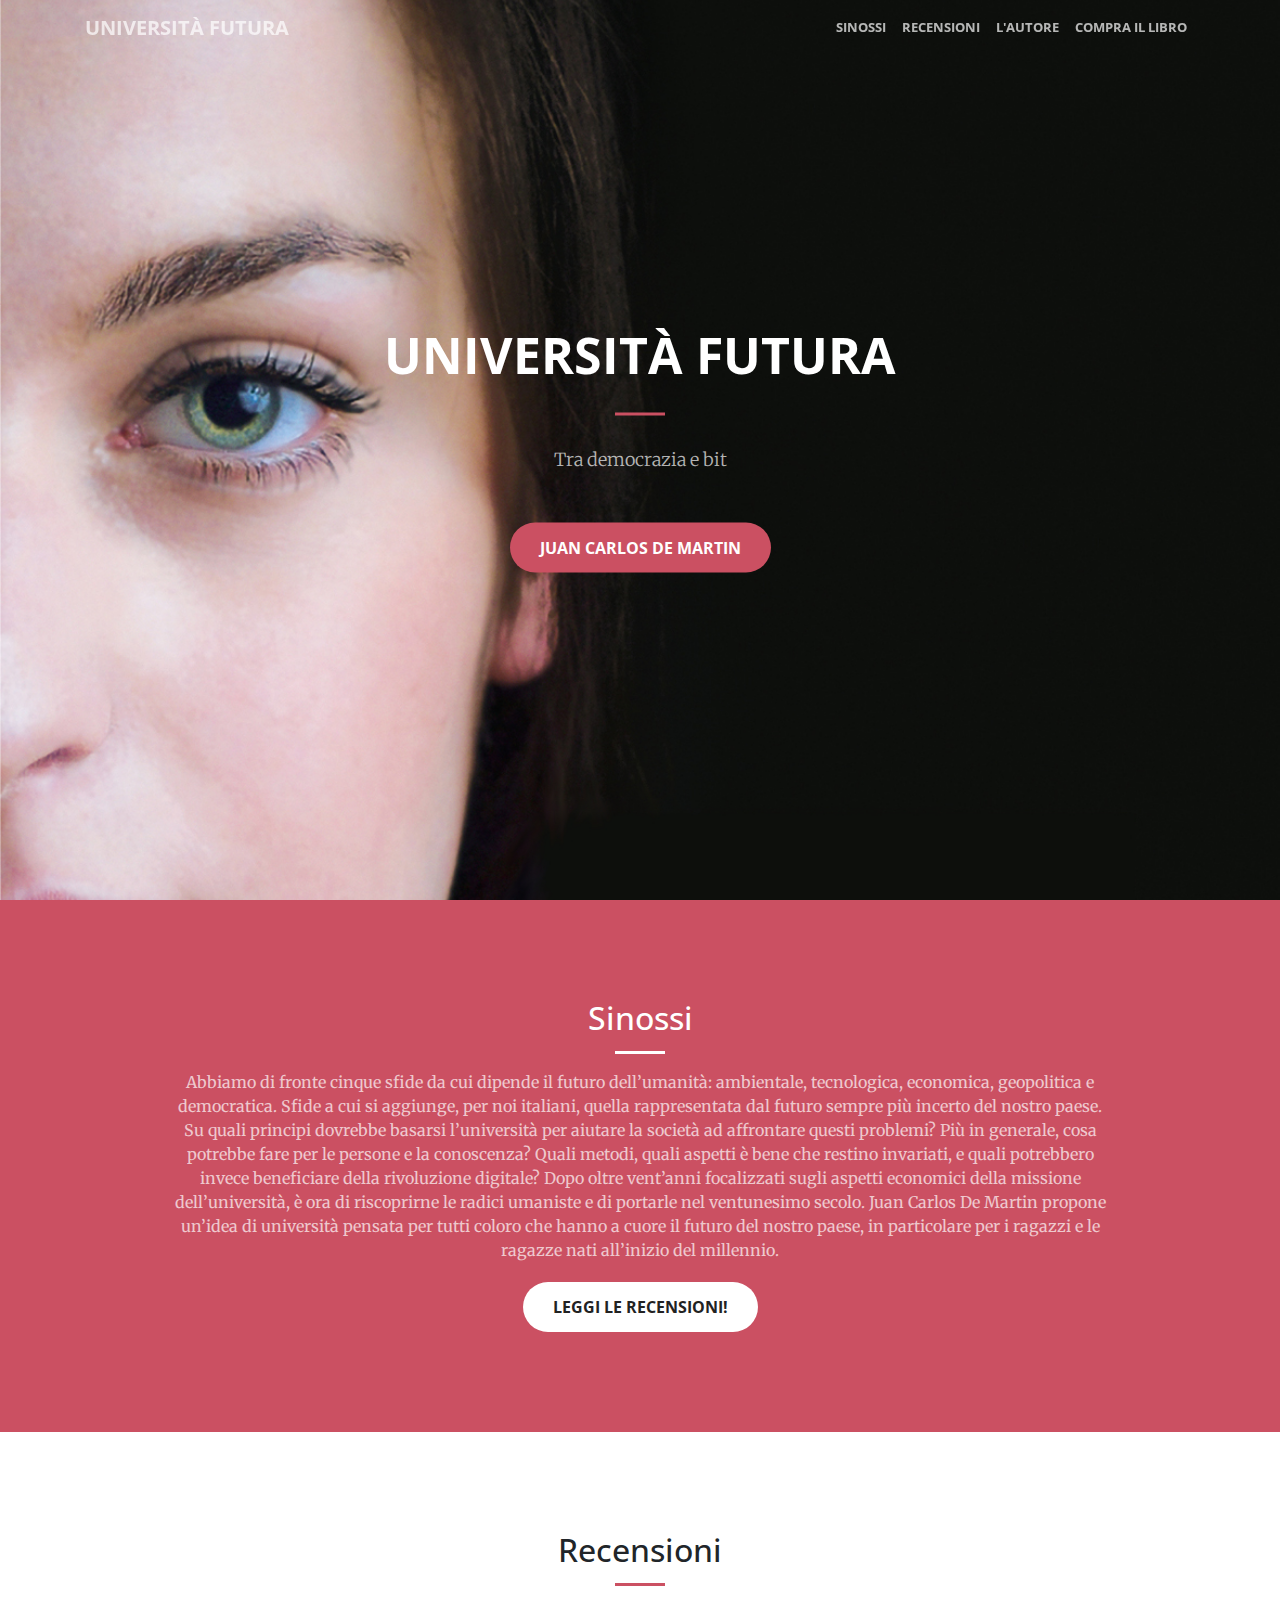
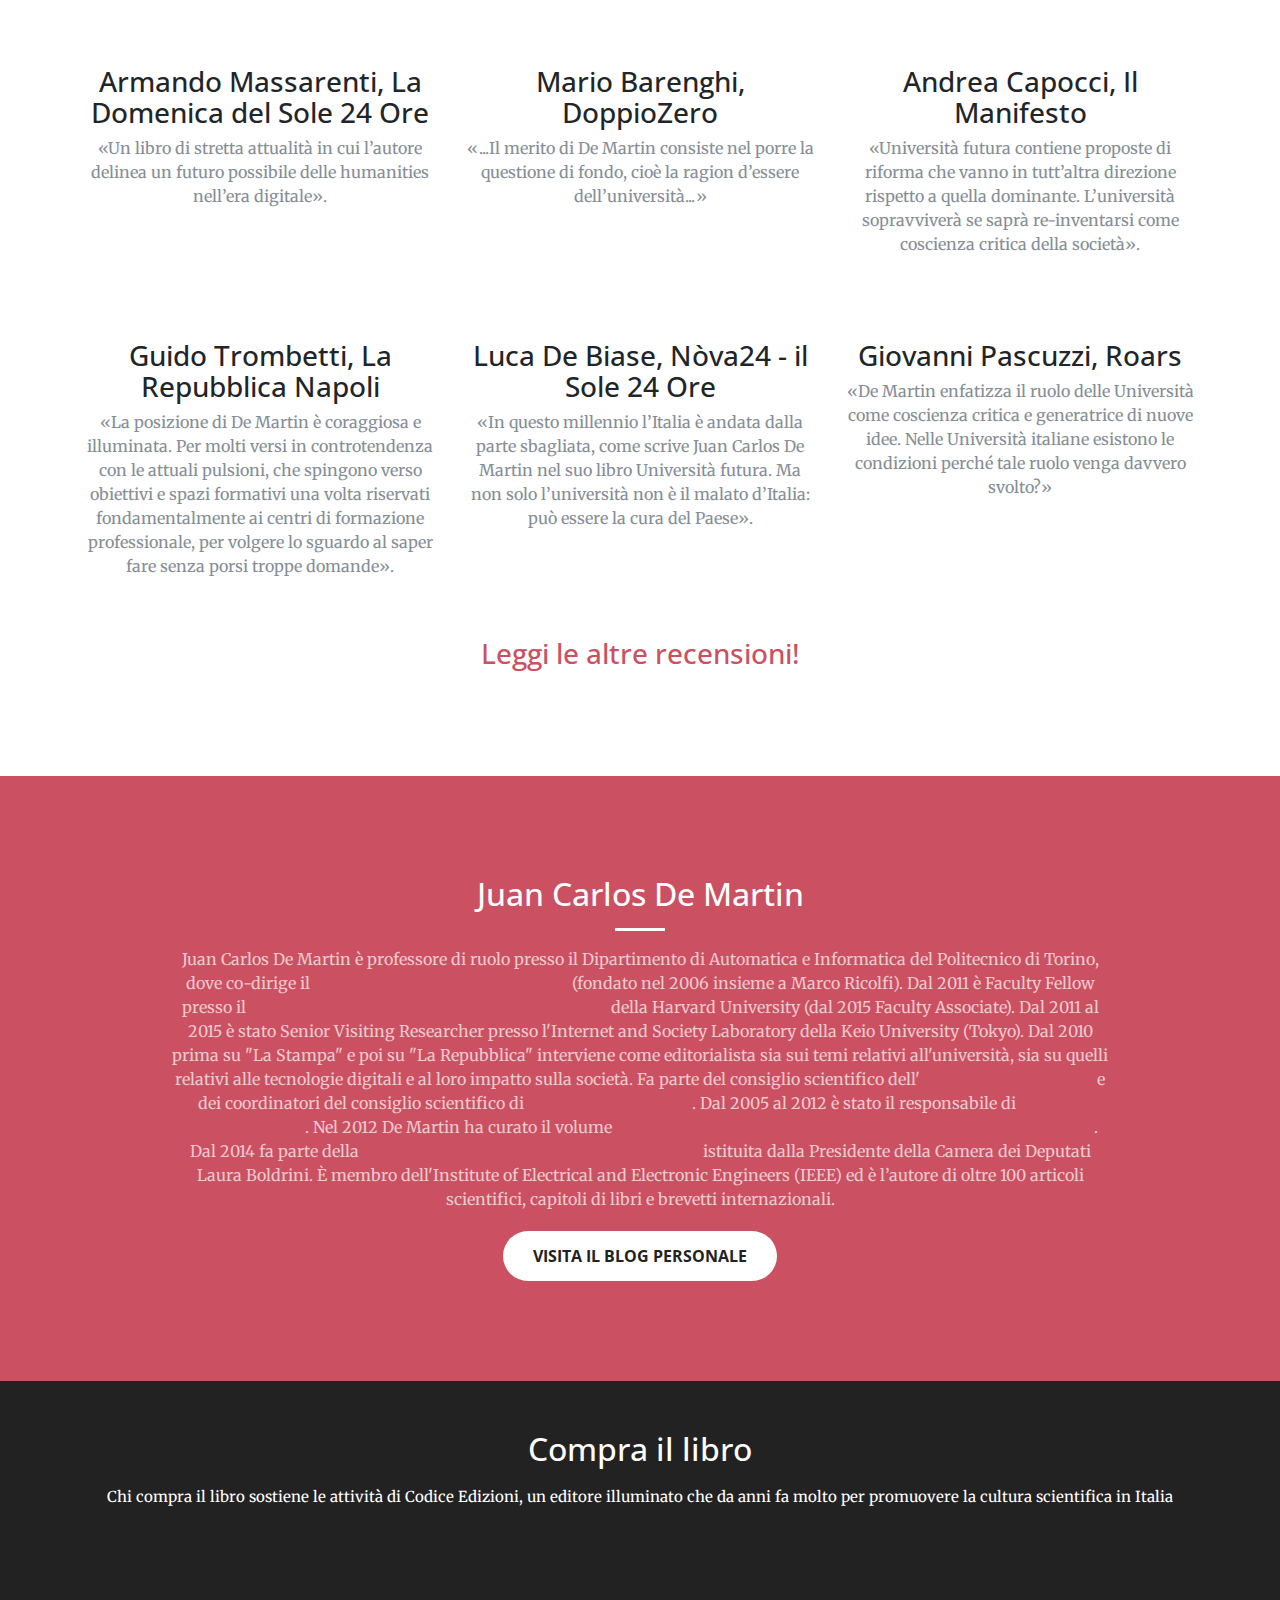
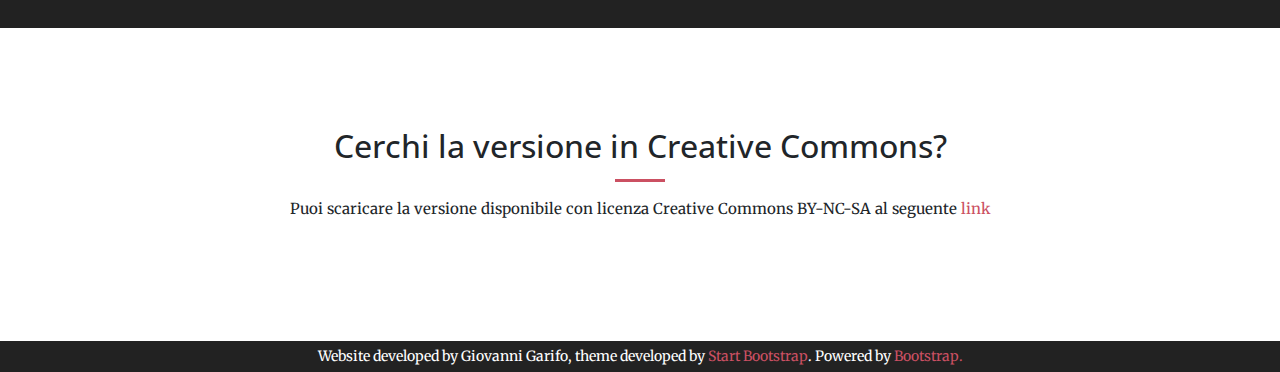
==== commit 9903ebcd: "priv policy and cookie" ====
--- a/index.html
+++ b/index.html
@@ -58,41 +58,6 @@
 
   <!-- Custom styles for this template CHANGE TO CSS ONCE FINISHED -->
   <link href="css/creative.css" rel="stylesheet">
-
-  <!-- cookie banner -->
-  <link rel="stylesheet" type="text/css" href="css/cookieconsent.min.css" />
-  <script src="js/cookieconsent.min.js"></script>
-  <script>
-
-    window.addEventListener("load", function () {
-
-      setTimeout(function () {
-
-        window.cookieconsent.initialise({
-          "palette": {
-            "popup": {
-              "background": "#151613"
-            },
-            "button": {
-              "background": "transparent",
-              "border": "#cb5062",
-              "text": "#cb5062"
-            }
-          },
-          "position": "bottom-right",
-          "content": {
-            "message": "Questo sito web utilizza i cookies per ottenere statistiche sulle visite ed i download.",
-            "dismiss": "Ok",
-            "link": "Leggi la privacy policy",
-            "href": "privacy-policy.html"
-          }
-        })
-
-      }, 500);
-
-
-    });
-  </script>
 
 </head>
 
@@ -334,8 +299,7 @@
       <p style="font-size: 14px; margin-bottom: 0px; padding: 5px;">Website developed by Giovanni Garifo, theme
         developed
         by
-        <a href="https://startbootstrap.com/">Start Bootstrap</a>, cookie banner by
-        <a href="https://github.com/insites/cookieconsent">Insites</a>. Powered by
+        <a href="https://startbootstrap.com/">Start Bootstrap</a>. Powered by
         <a href="https://getbootstrap.com/">
           Bootstrap.
         </a>
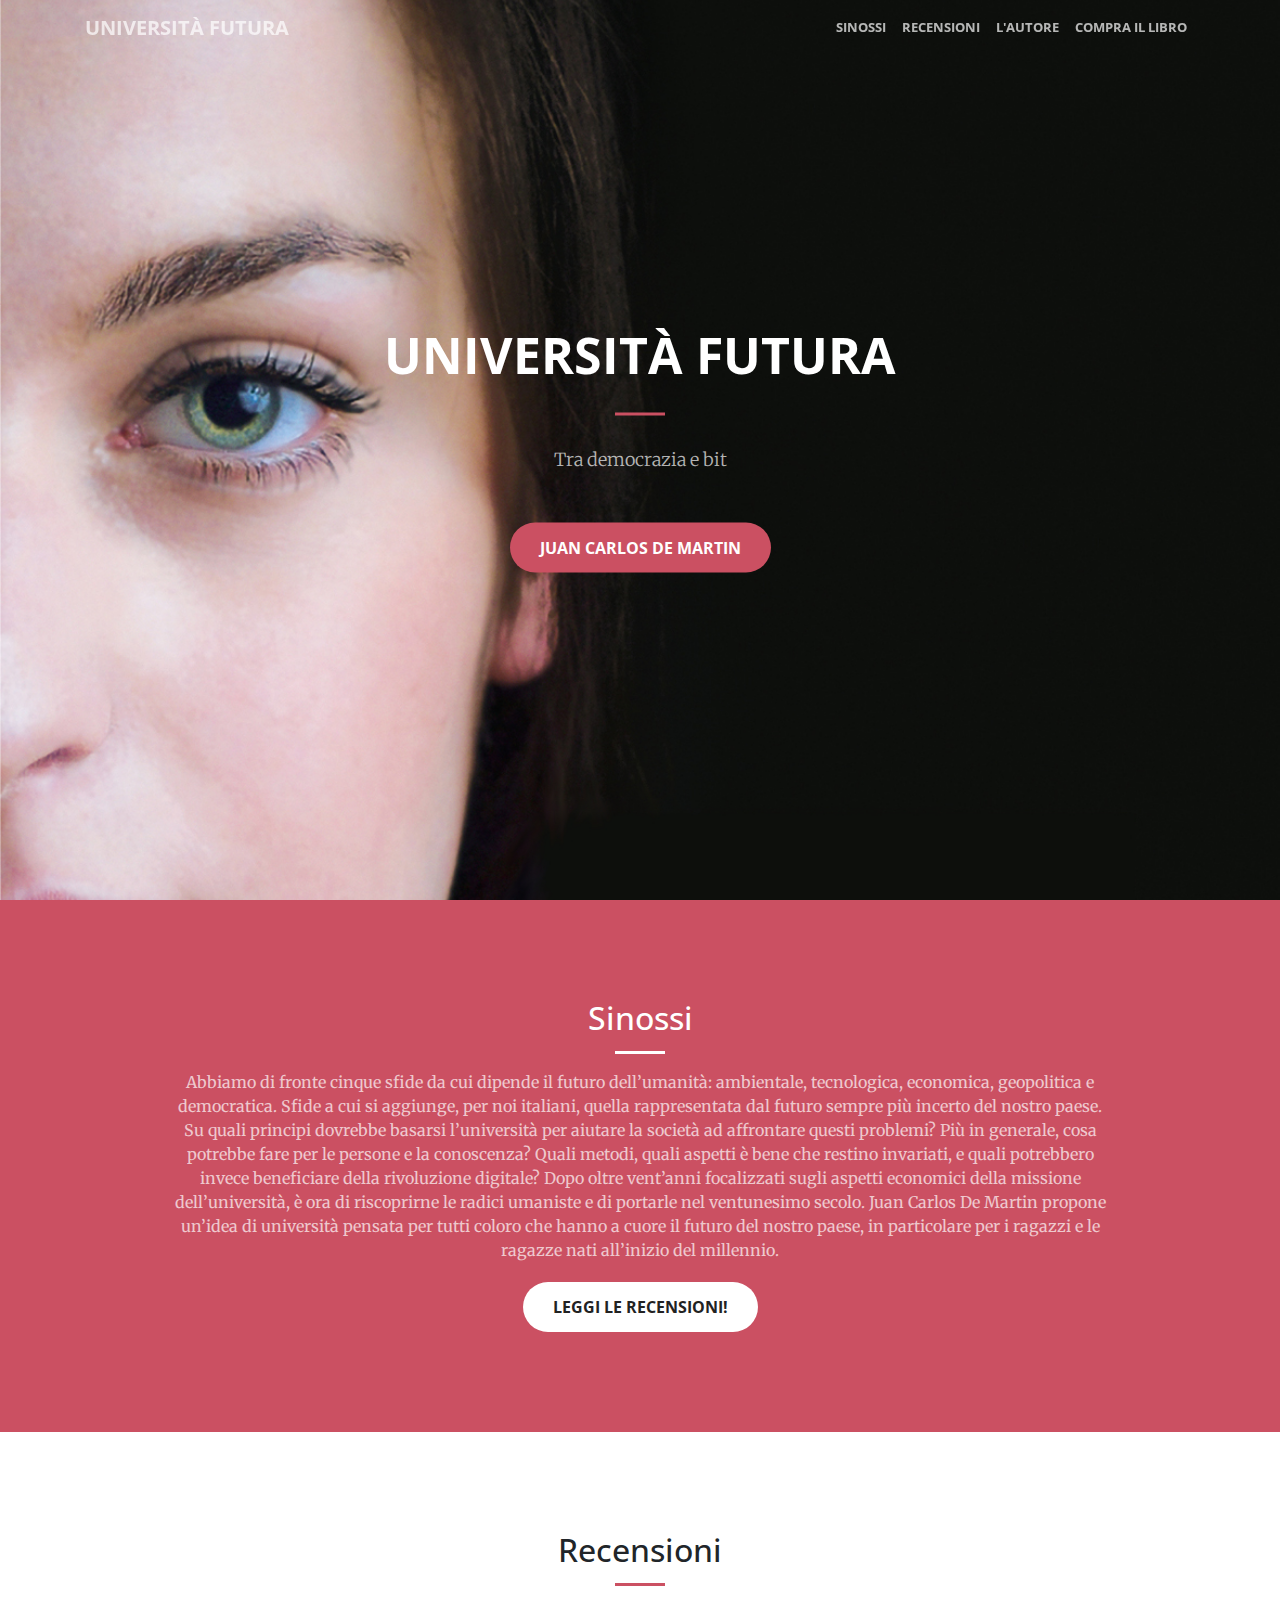
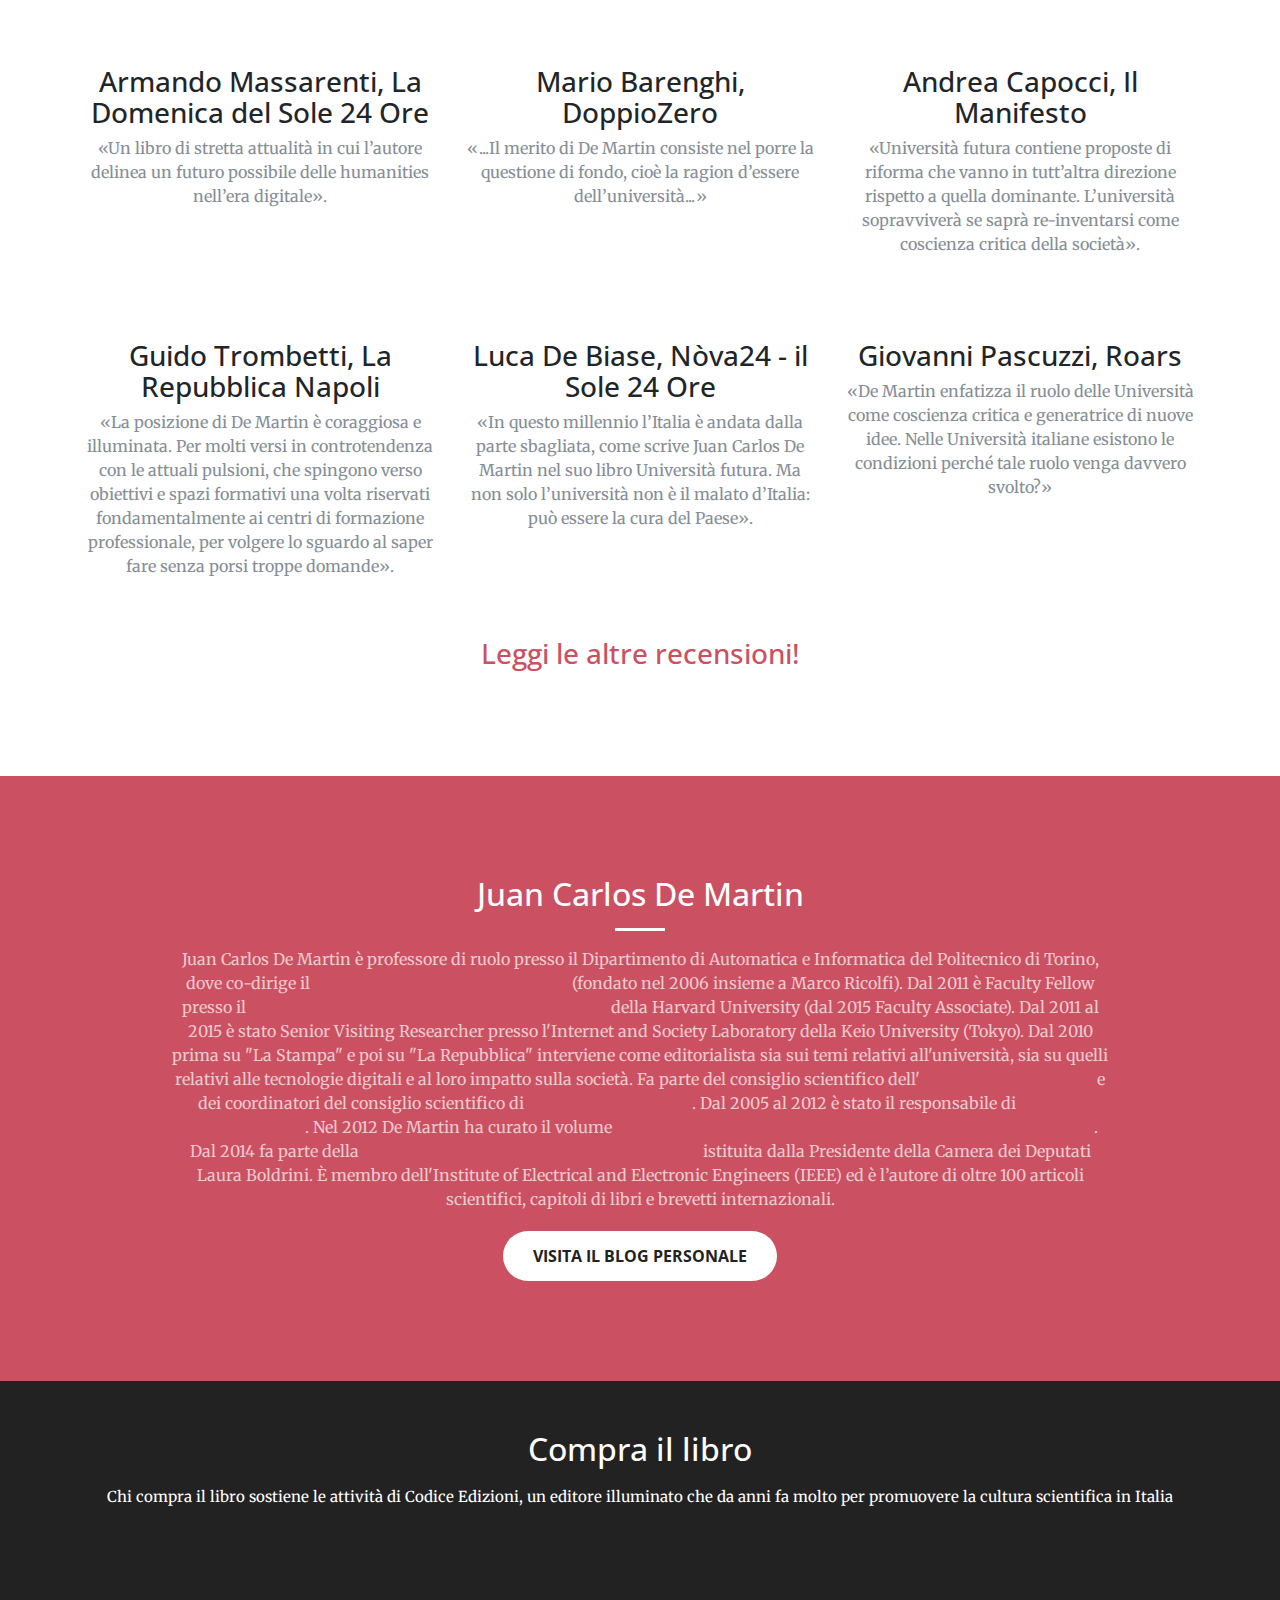
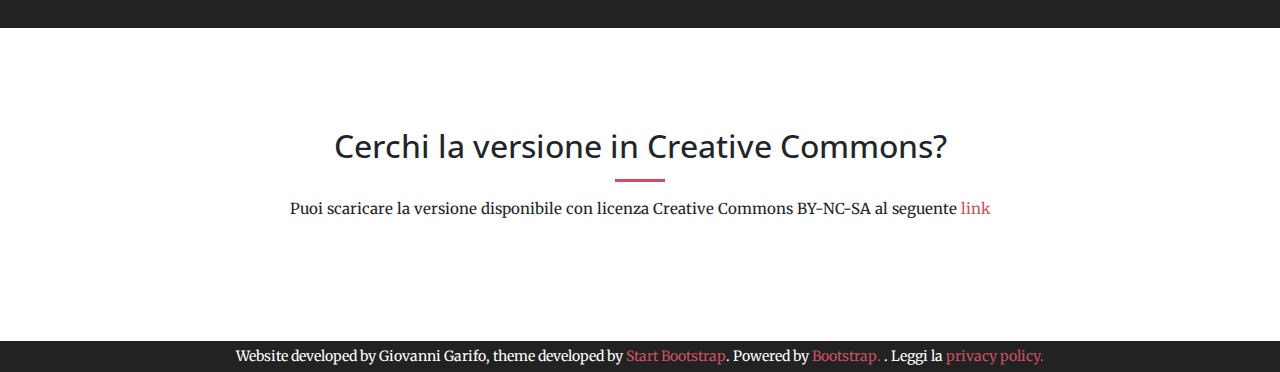
==== commit 4b94bce0: "link to priv policy" ====
--- a/index.html
+++ b/index.html
@@ -302,6 +302,9 @@
         <a href="https://startbootstrap.com/">Start Bootstrap</a>. Powered by
         <a href="https://getbootstrap.com/">
           Bootstrap.
+        </a>. Leggi la
+        <a href="privacy-policy.html">
+          privacy policy.
         </a>
       </p>
     </div>
